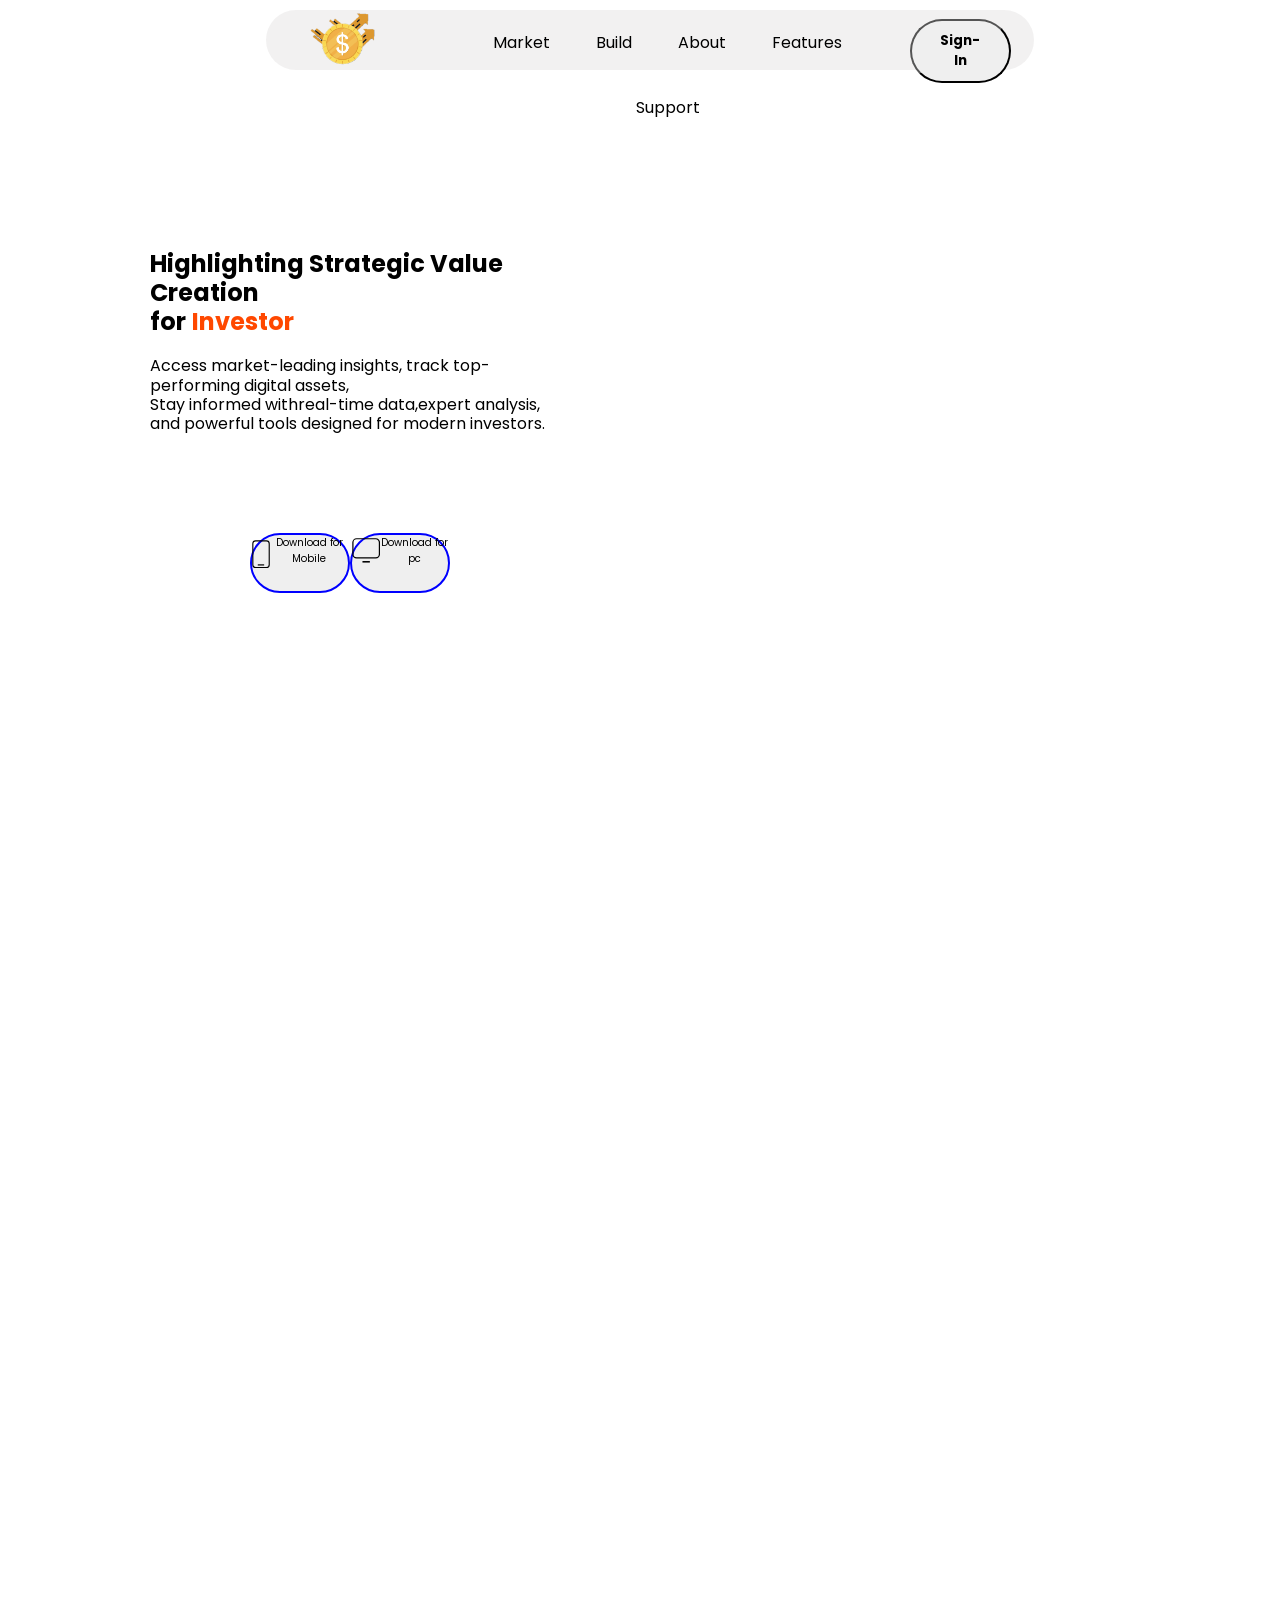
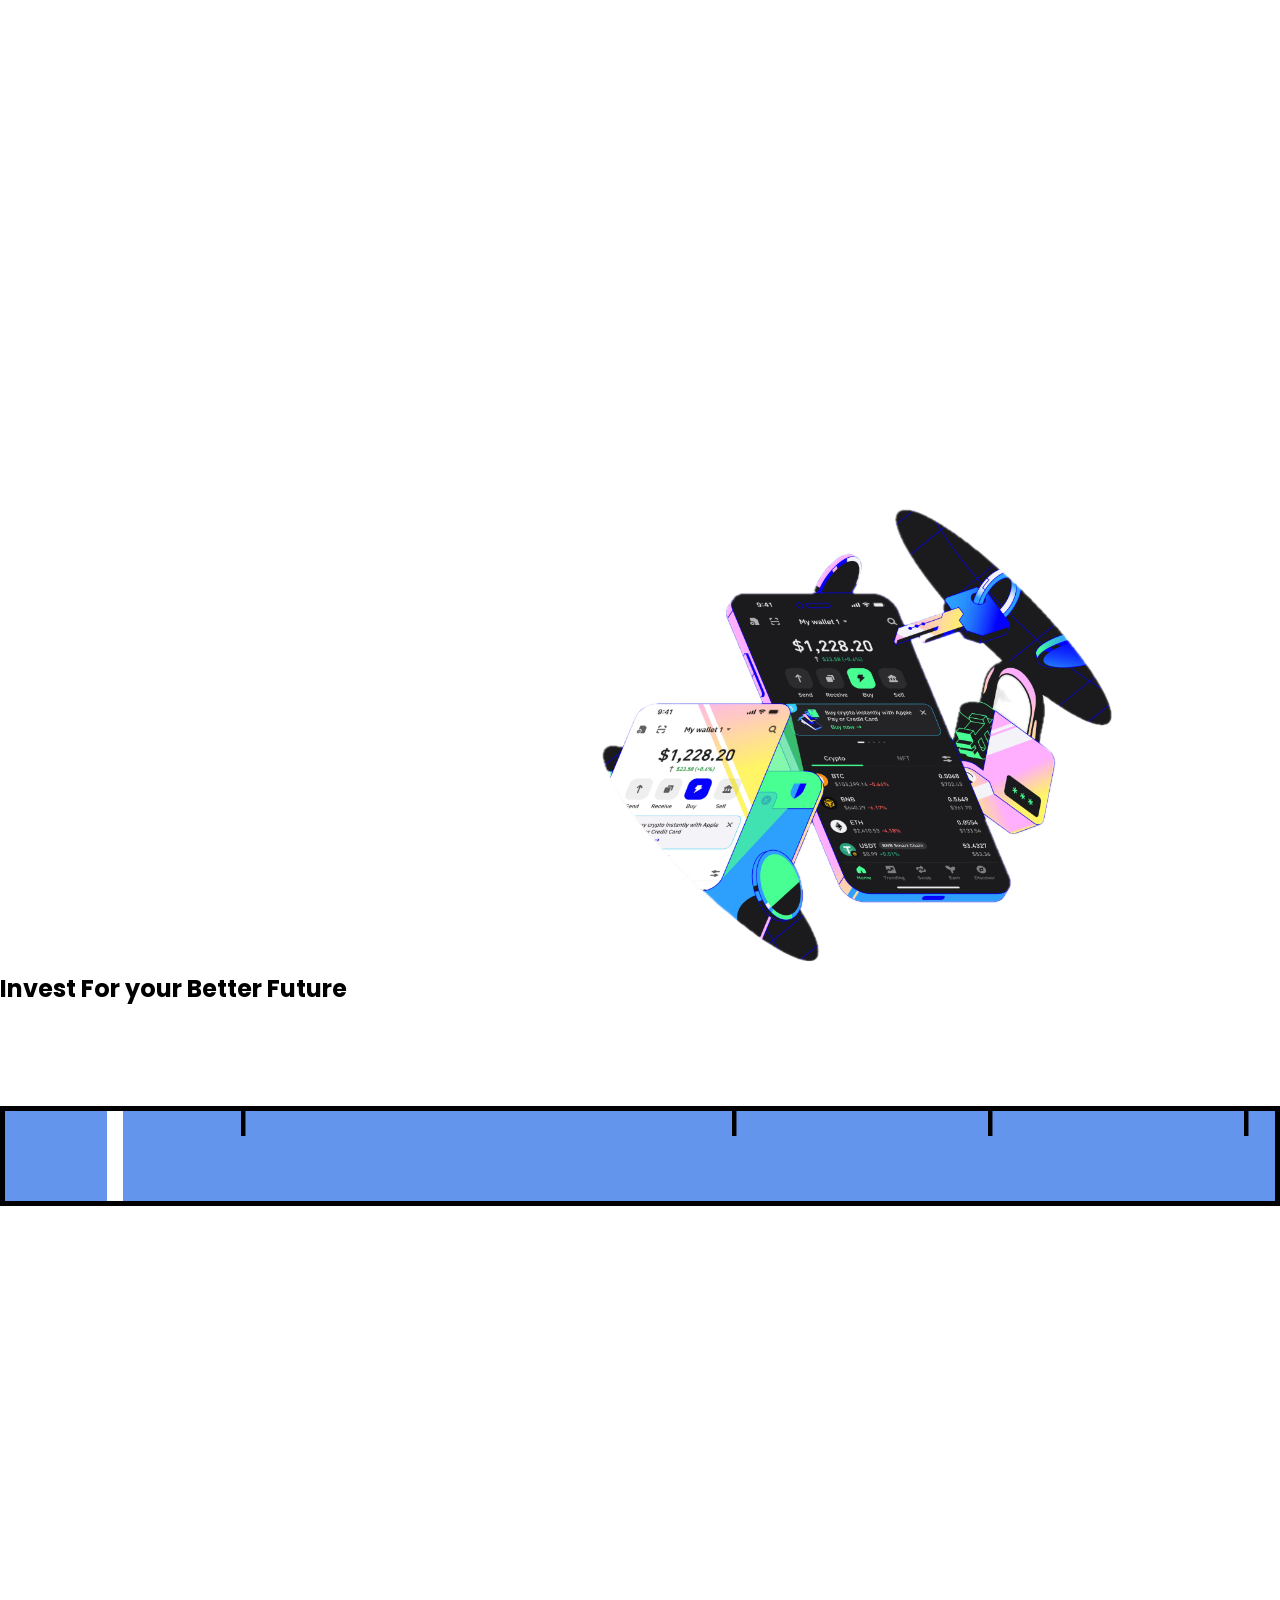
==== index.html @ fa2f27d4 "making content and button" ====
<!DOCTYPE html>
<html lang="en">
<head>
    <meta charset="UTF-8">
    <meta name="viewport" content="width=device-width, initial-scale=1.0">
    <title>CoinGamble</title>
    <link rel="stylesheet" href="style.css">
    <link href="https://unpkg.com/aos@2.3.1/dist/aos.css" rel="stylesheet">

</head>
<body>
    <section class="page 1">
        <nav>
            <img src="img.png" alt="image" class="logo">
            <div class="about">
                <a href="">Market</a>   
                <a href="">Build</a>  
                <a href="">About</a>   
                <a href="">Features</a>   
                <a href="">Support</a>  
            </div>
            <a href ="" class="btn"><button>Sign-In</button></a>
            
        </nav>
        <main>
            <div class="content">
                <h1>Highlighting Strategic Value Creation <br>for <span class="inves"> Investor</span></h1>
                <p>Access market-leading insights, track top-performing digital assets, 
                   <br> Stay informed with<span class="under">real-time data</span>,expert analysis, and powerful tools designed for modern investors.</p>
                   
                    <div class="downloads">
                        <button><svg width="24" height="38" viewBox="0 0 24 38" fill="none"><rect x="1.11502" y="1.42361" width="21.855" height="35.5365" rx="3.76845" style="stroke:currentcolor" stroke-width="1.50738"></rect><rect x="7.69141" y="32.7539" width="8.49887" height="1.59374" style="fill:currentcolor"></rect></svg>Download for Mobile</button>
                        <button><svg width="35" height="31" viewBox="0 0 35 31" fill="none"><rect x="33.717" y="1.06033" width="23.4917" height="32.603" rx="4.52214" transform="rotate(90 33.717 1.06033)" style="stroke:currentcolor" stroke-width="1.50738"></rect><rect x="12.8652" y="28.4316" width="9.0943" height="1.91538" style="fill:currentcolor"></rect></svg>Download for pc</button>
                    </div>
                    
                </div>   
                <img src="img2.png" class="jj">
                
        </main>
    </section>

    
    <section class="page2">
        <h2>Invest For your Better Future</h2>
        <div class="carousel">
            <div class="group">
                <div class="card"><a href="logo1.png"></a></div>
                <div class="card">1</div>
                <div class="card">1</div>
                <div class="card">1</div>
                <div class="card">1</div>
                <div class="card">1</div>
                
            </div>
            <div aria-hidden class="group">
                <div class="card"><a href="logo1.png"></a></div>
                <div class="card">1</div>
                <div class="card">1</div>
                <div class="card">1</div>
                <div class="card">1</div>
                <div class="card">1</div>
                
            </div>
        </div>
    </section>
    
    <!-- <div class="cookie">
        <h3>This website uses cookies</h3>
        <p>We use cookies to enhance your experience, ensure service functionality, and improve its quality. Some cookies are necessary for using and improving our services.<a href="">Learn more.</a></p>
        <button class="accept">Accept</button>
        <button class="reject">Reject</button>
    </div> -->
        
        
        

</body>
</html>
---- style.css ----
@import url('https://fonts.googleapis.com/css2?family=Poppins:ital,wght@0,100;0,200;0,300;0,400;0,500;0,600;0,700;0,800;0,900;1,100;1,200;1,300;1,400;1,500;1,600;1,700;1,800;1,900&display=swap');
*{
    margin:0;
    padding:0;
    box-sizing:border-box;
    font-family:'poppins',sans-serif;
}
html{
    scroll-behavior: smooth;
}
section{
    min-height: 100vh;
    flex-direction: column;
    display: flex;

}
nav{
    position:fixed;
    width:60%;
    left:20%;
    height:60px;
    text-align: center;
    display:flex;
    justify-content: center;
    backdrop-filter: blur(3px) ;/*scroll krte waqt translutent feel hoga*/
    background:rgba(131, 119, 119, 0.1);
    margin: 10px;
    border-radius: 30px;
    
    
}

.about a{
    margin:10px 20px;
    justify-content: center;
    padding:10px 1px;
    align-items: center;

   
    
}


nav a{
    display: flex;
    color:black;
    
    margin:3%;
    display: inline-block;
    
    text-decoration: none;
  

}

 .btn button {
    display: flex;
    border-radius:50px;
    padding:10px 24px;
    font-weight:bold;
    cursor:pointer;

}
.btn{
    margin-left:auto;
    margin-top: 9px;
}
 .logo{
    margin-right:auto;
    margin-top:-16px;

    display: flex;
    width:160px;
    height:120px;
    cursor:pointer;
    float:left;/*not working*/
     

}
.jj{
    display:flex;
    width:550px;
    height:auto;
    float:right;
    margin-right:150px;
    margin-top: 250px;

}
.content{
    display: flex;
    flex-direction: column;
    height:600px;
    width: 400px;
    margin:250px 100px 990px 150px;
    gap:20px;
    line-height:1.2;
    float:left;

}
span.inves{
    color: rgb(255, 72, 0);
    background-colhor: pink;
    border:1px solid transparent;
    border-radius: 10px;
}

.downloads{
    display: flex;
    margin:100px;
    height:20px;
    align-items: center;
    widtjh:10px;
    justify-content: center;
    
}
.downloads button{
    cursor:pointer;
    display: flex;
    margin-lefit:20px;
    height:60px;
    border:2px solid blue;
    font-size:10px;
    width:600px;

    border-radius:50px;

}
.downloads button input{
    margin:10px;
    font-size: smaller;
}

.carousel{
    margin:100px auto;
    width:100%;
    height:100px;
    border:5px solid black;
    display: flex;
    overflow-x: auto;
}
.carousel::-webkit-scrollbar{
    display:none;

}
.card{
    flex:0 0 5em;/*not shrink after this*/
    height: 5em;
    padding:1em;
    background-color: cornflowerblue;
    font-size:3rem;
    border-radius: .2em;
    align-items: center;
    text-align: center;

}
.group{
    display:flex;
    align-items: center;
    justify-content: center;
    gap:1em;
    animation:spin 5s infinite linear;
    padding-right: 1em;
}
 @keyframes spin{
    from{tanslate:0%;}
    to{translate:-100%;}
 }
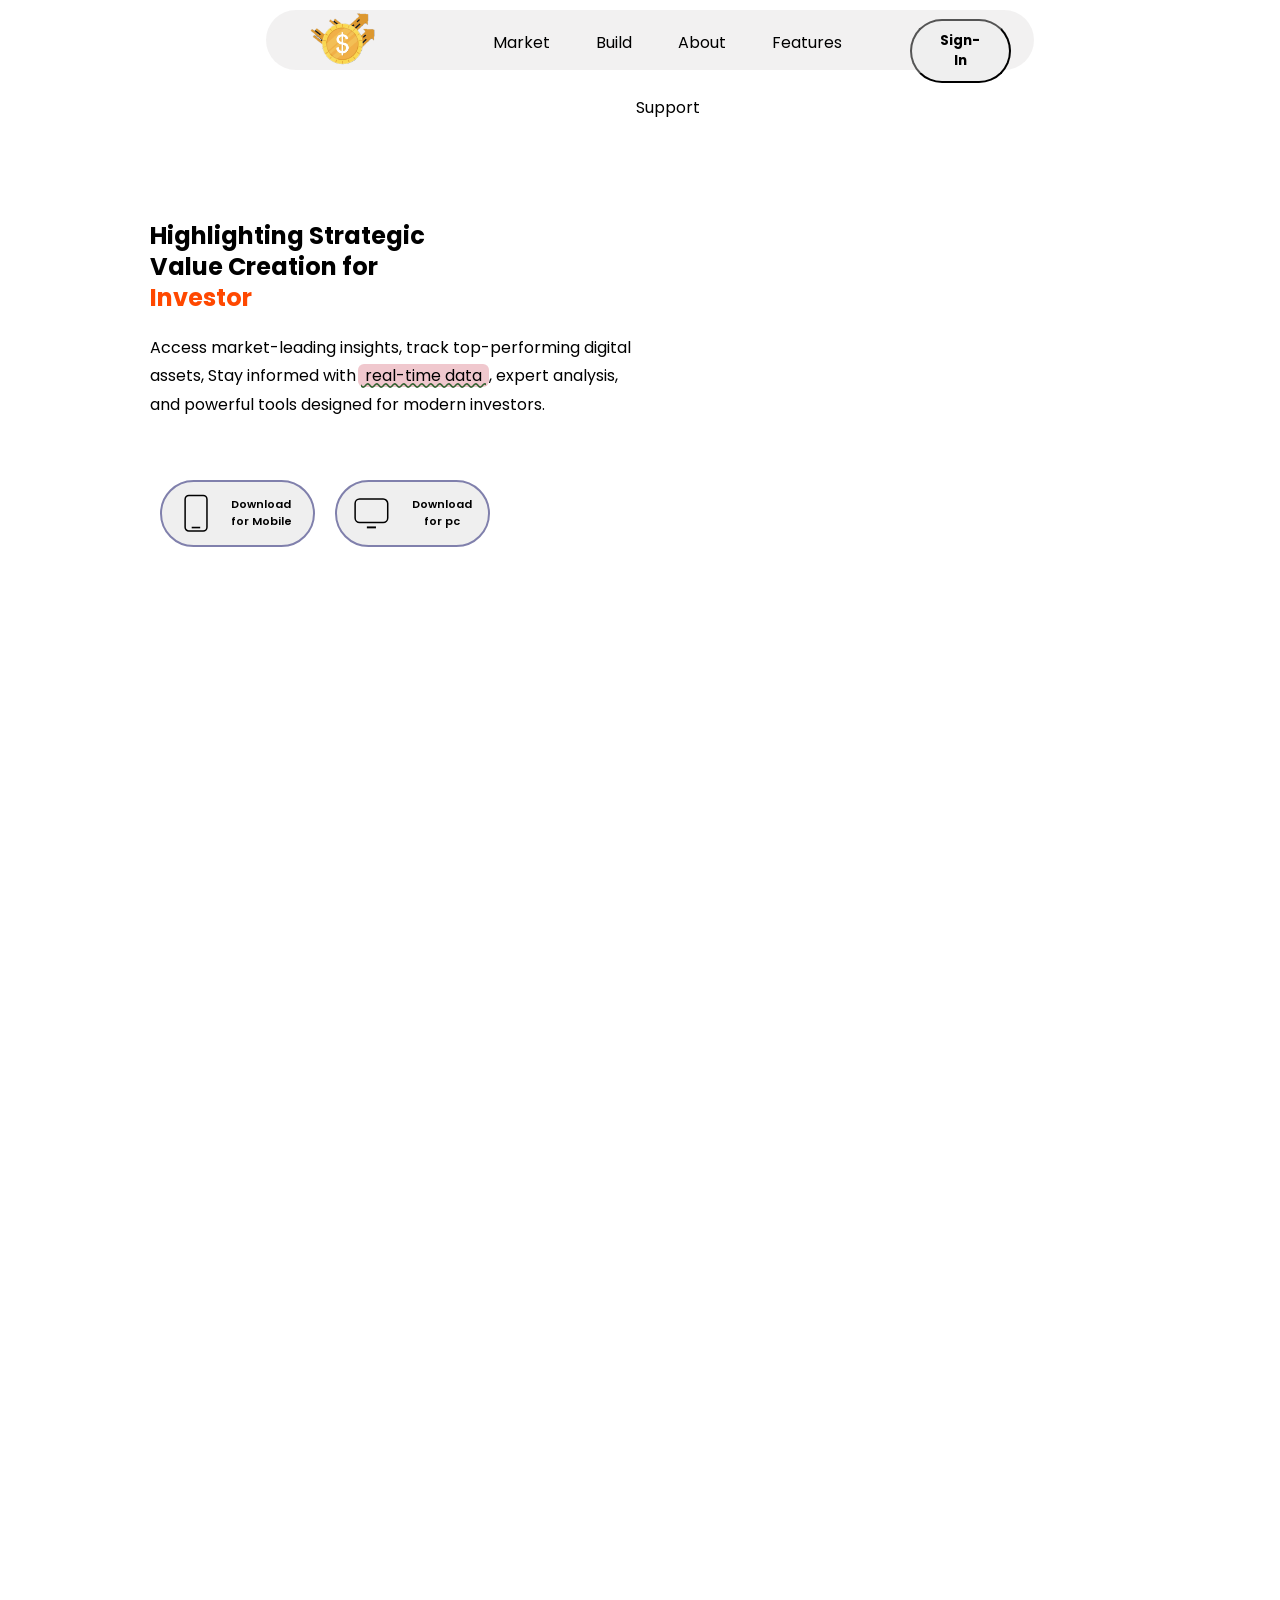
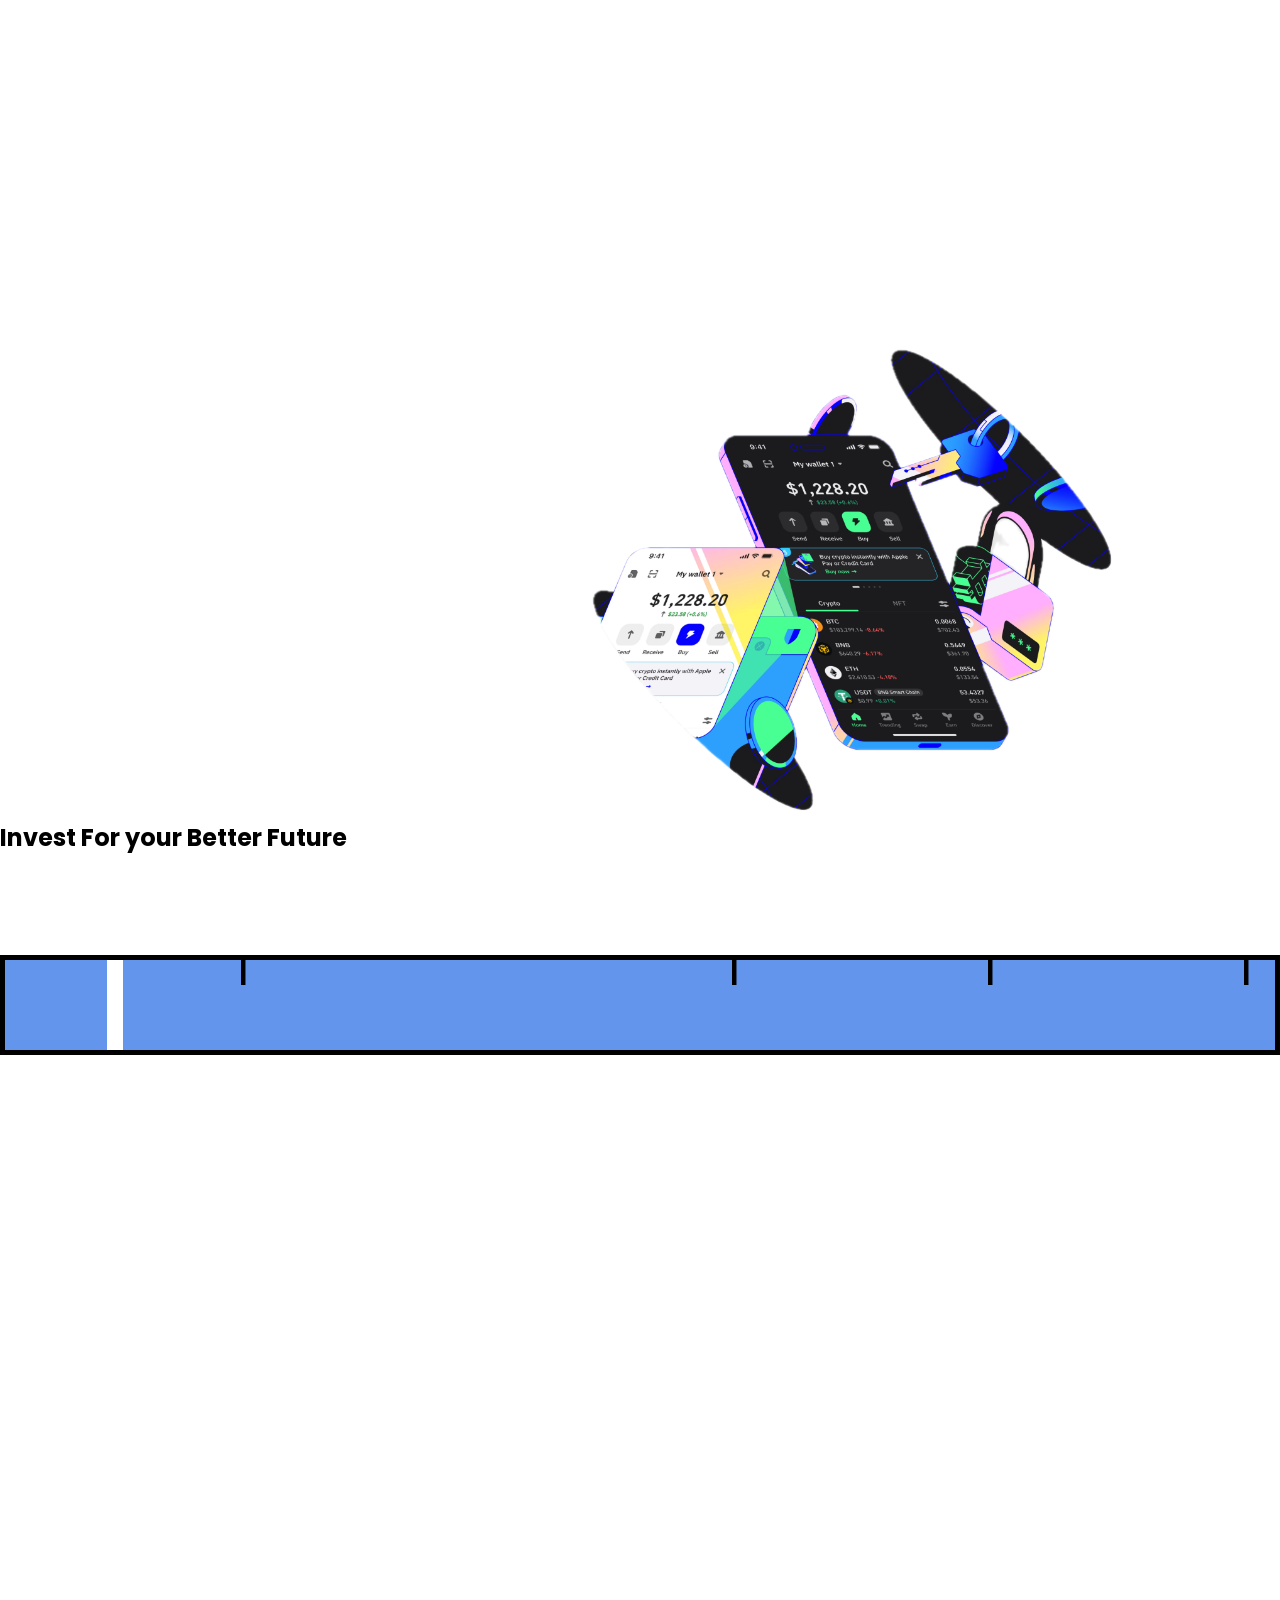
==== commit 74af7c6d: "changes in html" ====
--- a/index.html
+++ b/index.html
@@ -24,13 +24,13 @@
         </nav>
         <main>
             <div class="content">
-                <h1>Highlighting Strategic Value Creation <br>for <span class="inves"> Investor</span></h1>
-                <p>Access market-leading insights, track top-performing digital assets, 
-                   <br> Stay informed with<span class="under">real-time data</span>,expert analysis, and powerful tools designed for modern investors.</p>
+                <h1>Highlighting Strategic <br> Value Creation for<br> <span class="inves"> Investor</span></h1>
+                <p class="para">Access market-leading insights, track top-performing digital assets, 
+                    Stay informed with<span class="under"> real-time data </span>, expert analysis, and powerful tools designed for modern investors.</p>
                    
                     <div class="downloads">
-                        <button><svg width="24" height="38" viewBox="0 0 24 38" fill="none"><rect x="1.11502" y="1.42361" width="21.855" height="35.5365" rx="3.76845" style="stroke:currentcolor" stroke-width="1.50738"></rect><rect x="7.69141" y="32.7539" width="8.49887" height="1.59374" style="fill:currentcolor"></rect></svg>Download for Mobile</button>
-                        <button><svg width="35" height="31" viewBox="0 0 35 31" fill="none"><rect x="33.717" y="1.06033" width="23.4917" height="32.603" rx="4.52214" transform="rotate(90 33.717 1.06033)" style="stroke:currentcolor" stroke-width="1.50738"></rect><rect x="12.8652" y="28.4316" width="9.0943" height="1.91538" style="fill:currentcolor"></rect></svg>Download for pc</button>
+                        <button><svg width="24" height="38" viewBox="0 0 24 38" fill="none"><rect x="1.11502" y="1.42361" width="21.855" height="35.5365" rx="3.76845" style="stroke:currentcolor" stroke-width="1.50738"></rect><rect x="7.69141" y="32.7539" width="8.49887" height="1.59374" style="fill:currentcolor"></rect></svg>Download<br> for Mobile</button>
+                        <button><svg width="35" height="31" viewBox="0 0 35 31" fill="none"><rect x="33.717" y="1.06033" width="23.4917" height="32.603" rx="4.52214" transform="rotate(90 33.717 1.06033)" style="stroke:currentcolor" stroke-width="1.50738"></rect><rect x="12.8652" y="28.4316" width="9.0943" height="1.91538" style="fill:currentcolor"></rect></svg>Download <br>for pc</button>
                     </div>
                     
                 </div>   
--- a/style.css
+++ b/style.css
@@ -26,7 +26,6 @@
     background:rgba(131, 119, 119, 0.1);
     margin: 10px;
     border-radius: 30px;
-    
     
 }
 
@@ -61,10 +60,14 @@
     cursor:pointer;
 
 }
+.btn button:hover{
+    background-color: linear-gradient(120deg , red ,blue);
+}
 .btn{
     margin-left:auto;
     margin-top: 9px;
 }
+
  .logo{
     margin-right:auto;
     margin-top:-16px;
@@ -78,58 +81,75 @@
 
 }
 .jj{
-    display:flex;
-    width:550px;
-    height:auto;
+    
+    width:560px;
     float:right;
     margin-right:150px;
-    margin-top: 250px;
+    margin-top: 120px;
 
 }
 .content{
     display: flex;
     flex-direction: column;
     height:600px;
-    width: 400px;
-    margin:250px 100px 990px 150px;
+    width: 500px;
+    margin:220px 100px 990px 150px;
     gap:20px;
-    line-height:1.2;
+    line-height:1.3;
     float:left;
+    
+
+}
+.para{
+
+    line-height: 1.8;
 
 }
 span.inves{
     color: rgb(255, 72, 0);
-    background-colhor: pink;
-    border:1px solid transparent;
-    border-radius: 10px;
+
 }
+.under{
+    background-color:rgb(240, 200, 206);
+    border-radius:6px;
+    margin-left: 2px;
+    padding:0 3px;
+    text-decoration-line: underline;
+  text-decoration-style: wavy;
+  text-decoration-color: rgb(52, 98, 49);
+}
+.downloads{
 
-.downloads{
     display: flex;
-    margin:100px;
-    height:20px;
+    margin:40px;
+    
     align-items: center;
-    widtjh:10px;
-    justify-content: center;
+    width: 100%;
+    margin-left: -10px;
     
 }
 .downloads button{
     cursor:pointer;
     display: flex;
-    margin-lefit:20px;
-    height:60px;
-    border:2px solid blue;
-    font-size:10px;
-    width:600px;
-
+    margin-left:20px;
+    
+    height:67px;
+    border:2px solid rgb(128, 128, 172);
+    font-size:11px;
+    width:155px;
+    text-align: center;
+    align-items: center;
+    justify-content: center;
+    gap:23px;
+    font-weight:600;
     border-radius:50px;
 
+    
 }
-.downloads button input{
-    margin:10px;
-    font-size: smaller;
+button:hover{
+    color:white;
+    background:rgb(92, 92, 201);
 }
-
 .carousel{
     margin:100px auto;
     width:100%;
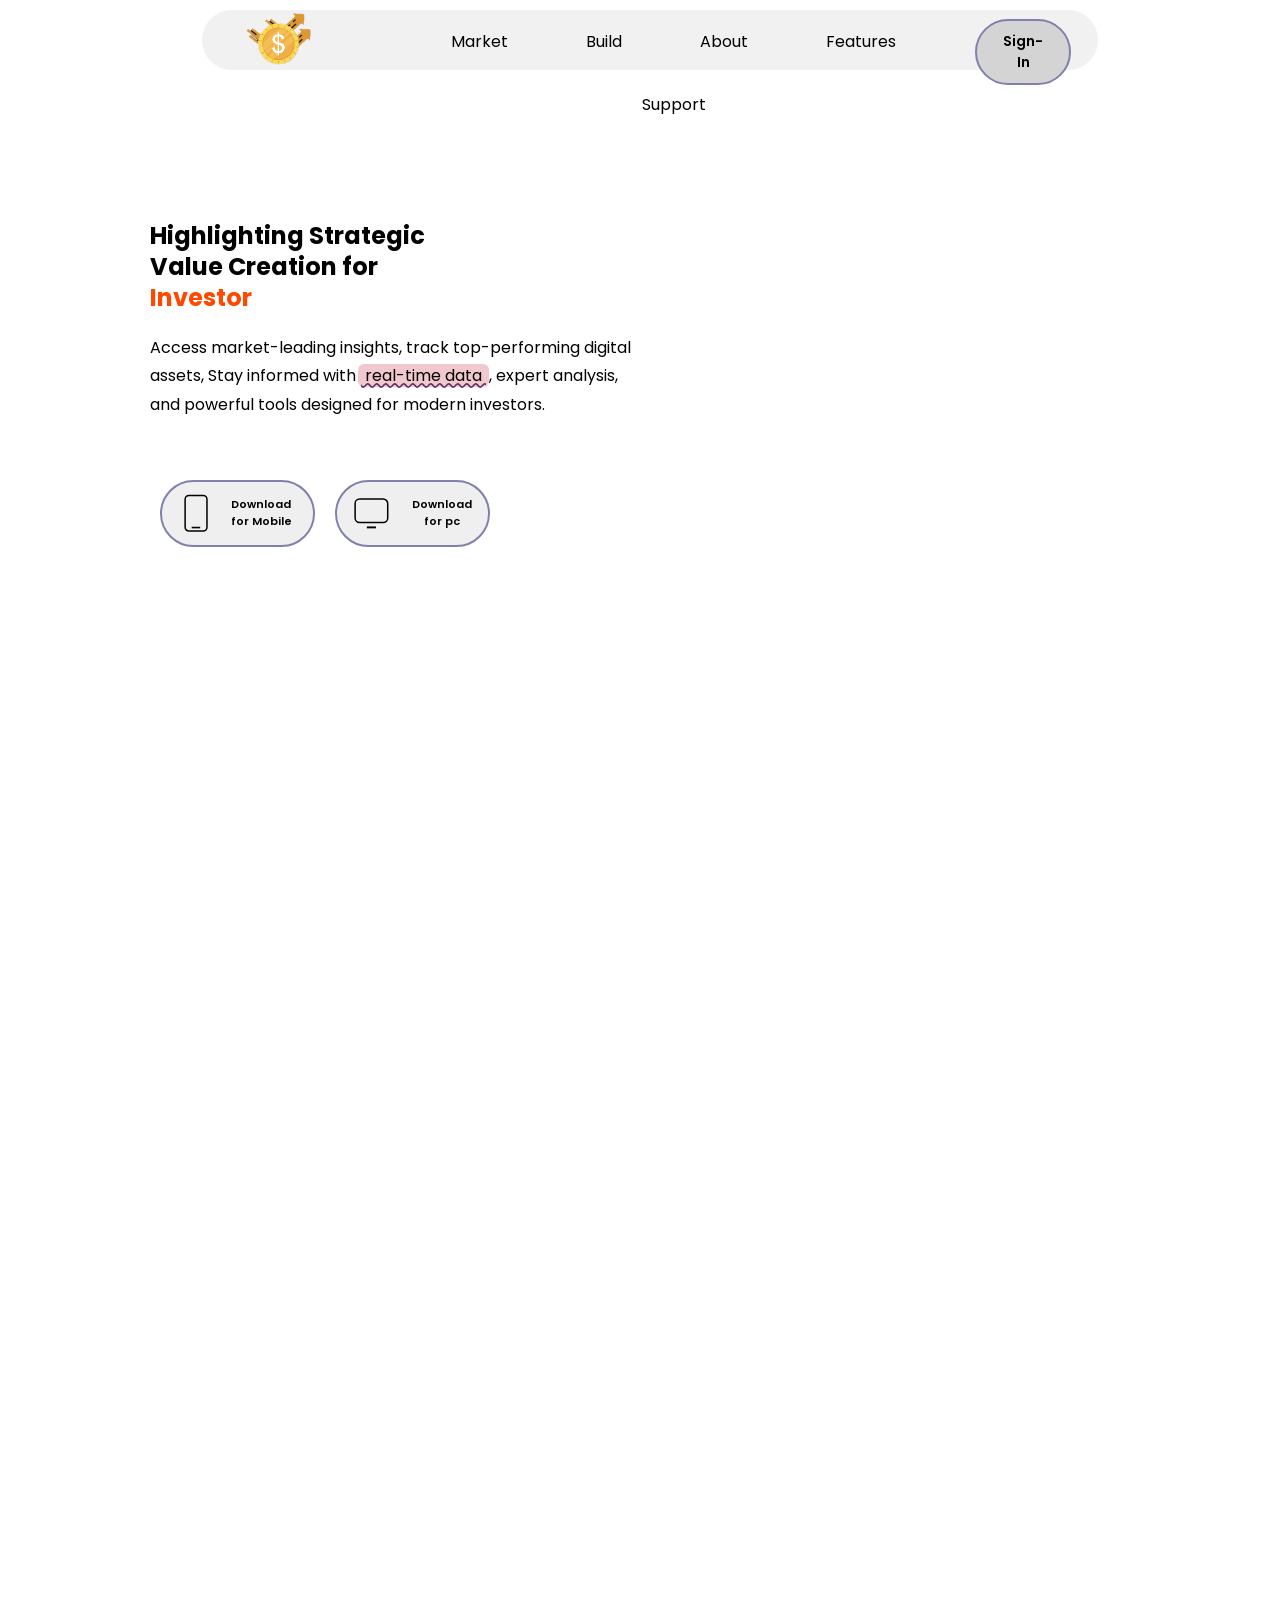
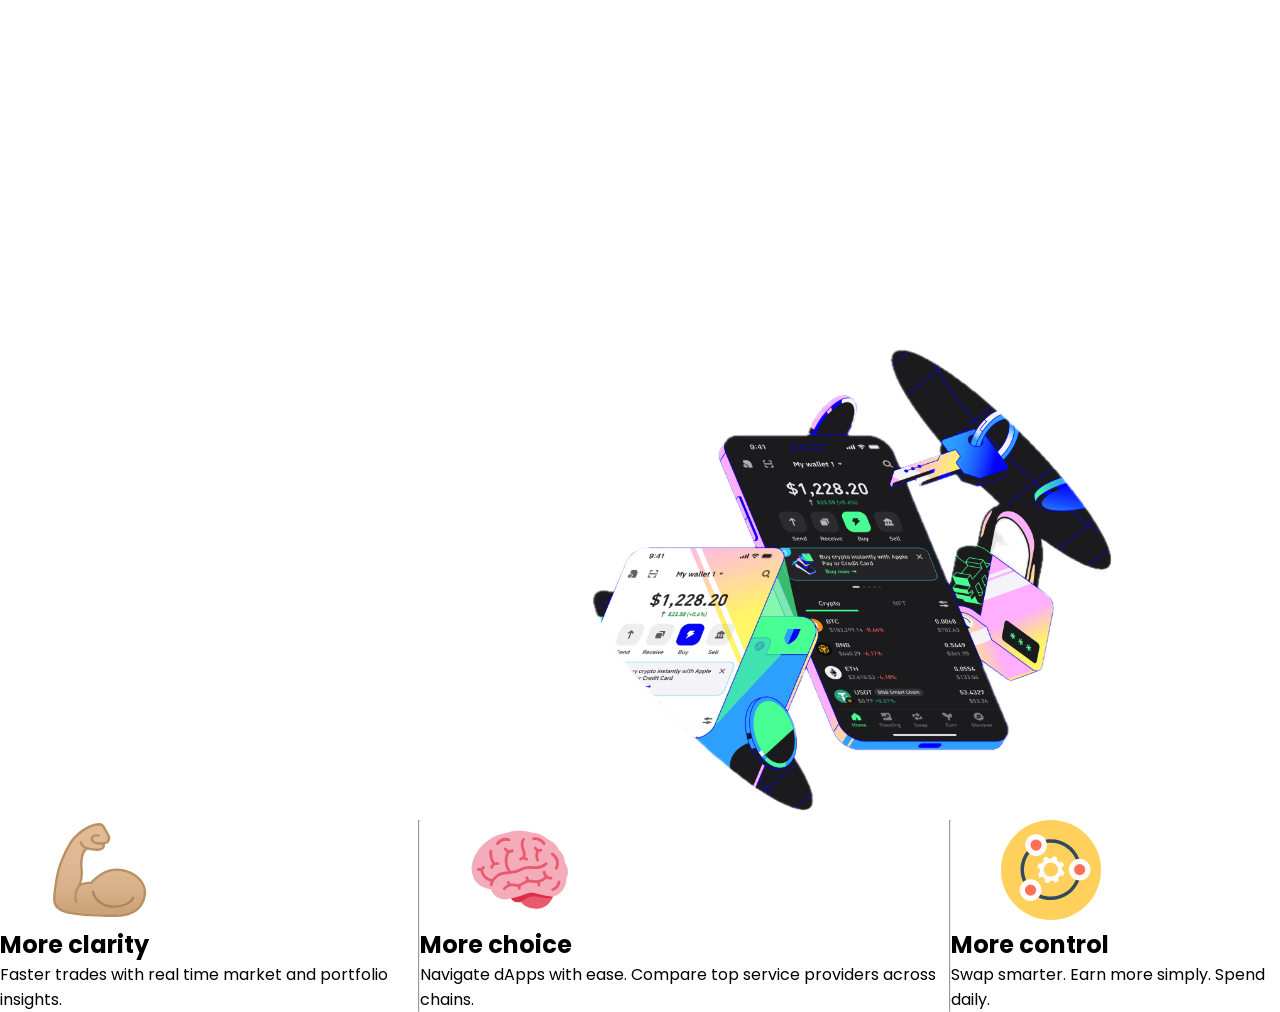
==== commit 4a533d56: "add styles to button.." ====
--- a/index.html
+++ b/index.html
@@ -11,7 +11,7 @@
 <body>
     <section class="page 1">
         <nav>
-            <img src="img.png" alt="image" class="logo">
+            <img src="img.png" href="" alt="image" class="logo">
             <div class="about">
                 <a href="">Market</a>   
                 <a href="">Build</a>  
@@ -33,27 +33,49 @@
                         <button><svg width="35" height="31" viewBox="0 0 35 31" fill="none"><rect x="33.717" y="1.06033" width="23.4917" height="32.603" rx="4.52214" transform="rotate(90 33.717 1.06033)" style="stroke:currentcolor" stroke-width="1.50738"></rect><rect x="12.8652" y="28.4316" width="9.0943" height="1.91538" style="fill:currentcolor"></rect></svg>Download <br>for pc</button>
                     </div>
                     
-                </div>   
-                <img src="img2.png" class="jj">
-                
+            </div>   
+                <img src="img2.png" alt="wait image is uploading" class="jj">
+              
         </main>
+        <div class="container">
+            <div class="motive">
+                <div class="01">
+                    <img src="power.svg" class="pic" id="first">
+                    <h2>More clarity</h2>
+                    <p>Faster trades with real time market and portfolio insights.</p>
+                </div>
+                <hr>
+                <div class="02">
+                    <img src="clarity.svg" class="pic" id="sec">
+                <h1> More choice</h1>
+                <p>Navigate dApps with ease. Compare top service providers across chains.</p>
+
+                </div>
+                <hr>
+                <div class="03">
+                    <img src="options.svg" class="pic" id="third">
+                    <h1>More control</h1>
+                    <p>Swap smarter. Earn more simply. Spend daily.</p>
+                </div>
+            </div>
+        </div>
     </section>
-
     
-    <section class="page2">
+    
+        <!-- <section class="page2">
         <h2>Invest For your Better Future</h2>
         <div class="carousel">
             <div class="group">
-                <div class="card"><a href="logo1.png"></a></div>
+                <div class="card"><img src=""alt=""> </div>
                 <div class="card">1</div>
                 <div class="card">1</div>
                 <div class="card">1</div>
                 <div class="card">1</div>
                 <div class="card">1</div>
                 
-            </div>
+            </div> 
             <div aria-hidden class="group">
-                <div class="card"><a href="logo1.png"></a></div>
+                <div class="card"><a href=""></a></div>
                 <div class="card">1</div>
                 <div class="card">1</div>
                 <div class="card">1</div>
@@ -62,7 +84,7 @@
                 
             </div>
         </div>
-    </section>
+        </section> -->
     
     <!-- <div class="cookie">
         <h3>This website uses cookies</h3>
--- a/style.css
+++ b/style.css
@@ -16,8 +16,8 @@
 }
 nav{
     position:fixed;
-    width:60%;
-    left:20%;
+    width:70%;
+    left:15%;
     height:60px;
     text-align: center;
     display:flex;
@@ -30,15 +30,22 @@
 }
 
 .about a{
-    margin:10px 20px;
-    justify-content: center;
-    padding:10px 1px;
+    margin:13px 20px;
+    
+    padding:6px 17px;
     align-items: center;
-
-   
-    
-}
-
+    transition: 0.7s;
+
+}
+
+.about a:hover{
+    border-bottom:2px solid black;
+    transform: scale(1.1);
+    background-color: rgb(202, 236, 208);
+    border-radius:50px;
+    
+    
+}
 
 nav a{
     display: flex;
@@ -56,12 +63,37 @@
     display: flex;
     border-radius:50px;
     padding:10px 24px;
-    font-weight:bold;
+    font-weight:600;
     cursor:pointer;
-
+    background-color: transparent;
+    font-size: 14px;
+    transition:0.5s;
+    overflow: hidden;
+    z-index: 1;
+    position: relative;
+    background-color: rgb(212, 212, 212);
+    border:2px solid rgb(128, 128, 172);
+
+}
+ .btn button::before{
+    content: '';
+    position: absolute;
+    background-color: rgb(152, 113, 223);
+    z-index:-1;
+    height: 100%;
+    width: 0;
+    top:0;
+    left:0; 
+    transition: 0.5s ;
+
+
+}
+.btn button:hover::before{
+    width: 100%;
+    
 }
 .btn button:hover{
-    background-color: linear-gradient(120deg , red ,blue);
+    color:rgb(247, 229, 229);
 }
 .btn{
     margin-left:auto;
@@ -69,7 +101,7 @@
 }
 
  .logo{
-    margin-right:auto;
+    margin-right:10px;
     margin-top:-16px;
 
     display: flex;
@@ -107,6 +139,13 @@
 }
 span.inves{
     color: rgb(255, 72, 0);
+    transition: 0.5s;
+
+}
+span.inves:hover{
+    text-decoration-style:wavy;
+    text-decoration-line: underline;
+      text-decoration-color: rgb(157, 175, 135);
 
 }
 .under{
@@ -116,7 +155,14 @@
     padding:0 3px;
     text-decoration-line: underline;
   text-decoration-style: wavy;
-  text-decoration-color: rgb(52, 98, 49);
+  text-decoration-color: rgb(88, 49, 98);
+  transition: 0.5s;
+}
+.under:hover{
+    background-color: rgba(154, 101, 163, 0.824);
+    color:rgb(248, 221, 221);
+    text-decoration-style:wavy;
+  text-decoration-color: rgb(24, 4, 23);
 }
 .downloads{
 
@@ -146,42 +192,61 @@
 
     
 }
-button:hover{
+.downloads button:hover{
     color:white;
     background:rgb(92, 92, 201);
 }
-.carousel{
-    margin:100px auto;
-    width:100%;
-    height:100px;
-    border:5px solid black;
-    display: flex;
-    overflow-x: auto;
-}
-.carousel::-webkit-scrollbar{
-    display:none;
-
-}
-.card{
-    flex:0 0 5em;/*not shrink after this*/
-    height: 5em;
-    padding:1em;
-    background-color: cornflowerblue;
-    font-size:3rem;
-    border-radius: .2em;
-    align-items: center;
-    text-align: center;
-
-}
-.group{
-    display:flex;
-    align-items: center;
-    justify-content: center;
-    gap:1em;
-    animation:spin 5s infinite linear;
-    padding-right: 1em;
-}
- @keyframes spin{
-    from{tanslate:0%;}
-    to{translate:-100%;}
- }+
+.motive{
+    display: flex;
+    
+}
+.pic{
+    height: 100px;
+    width: 200px;
+}
+
+/*.carousel{
+/*    margin:100px auto;
+/*    width:100%;
+/*    height:100px;
+/*    border:2px solid black;
+/*    display: flex;
+/*    overflow-x: auto;
+/*}
+/*.carousel::-webkit-scrollbar{
+/*    display:none;
+/*
+/*}
+/*.card{
+/*    flex:0 0 5em;/*not shrink after this*/
+/*    height: auto;
+/*    padding:1em;
+/*    background-color: cornflowerblue;
+/*    font-size:3rem;
+/*    border-radius: .2em;
+/*    align-items: center;
+/*    text-align: center;
+/*    
+/*}
+/*.group{
+/*    display:flex;
+/*    align-items: center;
+/*    justify-content: center;
+/*    gap:1em;
+/*    animation:spin 5s infinite linear;
+/*    padding-right: 1em;
+/*
+/*}
+/*
+/*@keyframes spin{
+/*    from{tanslate:0%;}
+/*    to{translate:-100%;}
+/*}
+/*
+/* .card img{
+/*    width:100%;
+/*    height:100%;
+/*    object-fit:contain;
+/*}
+/*
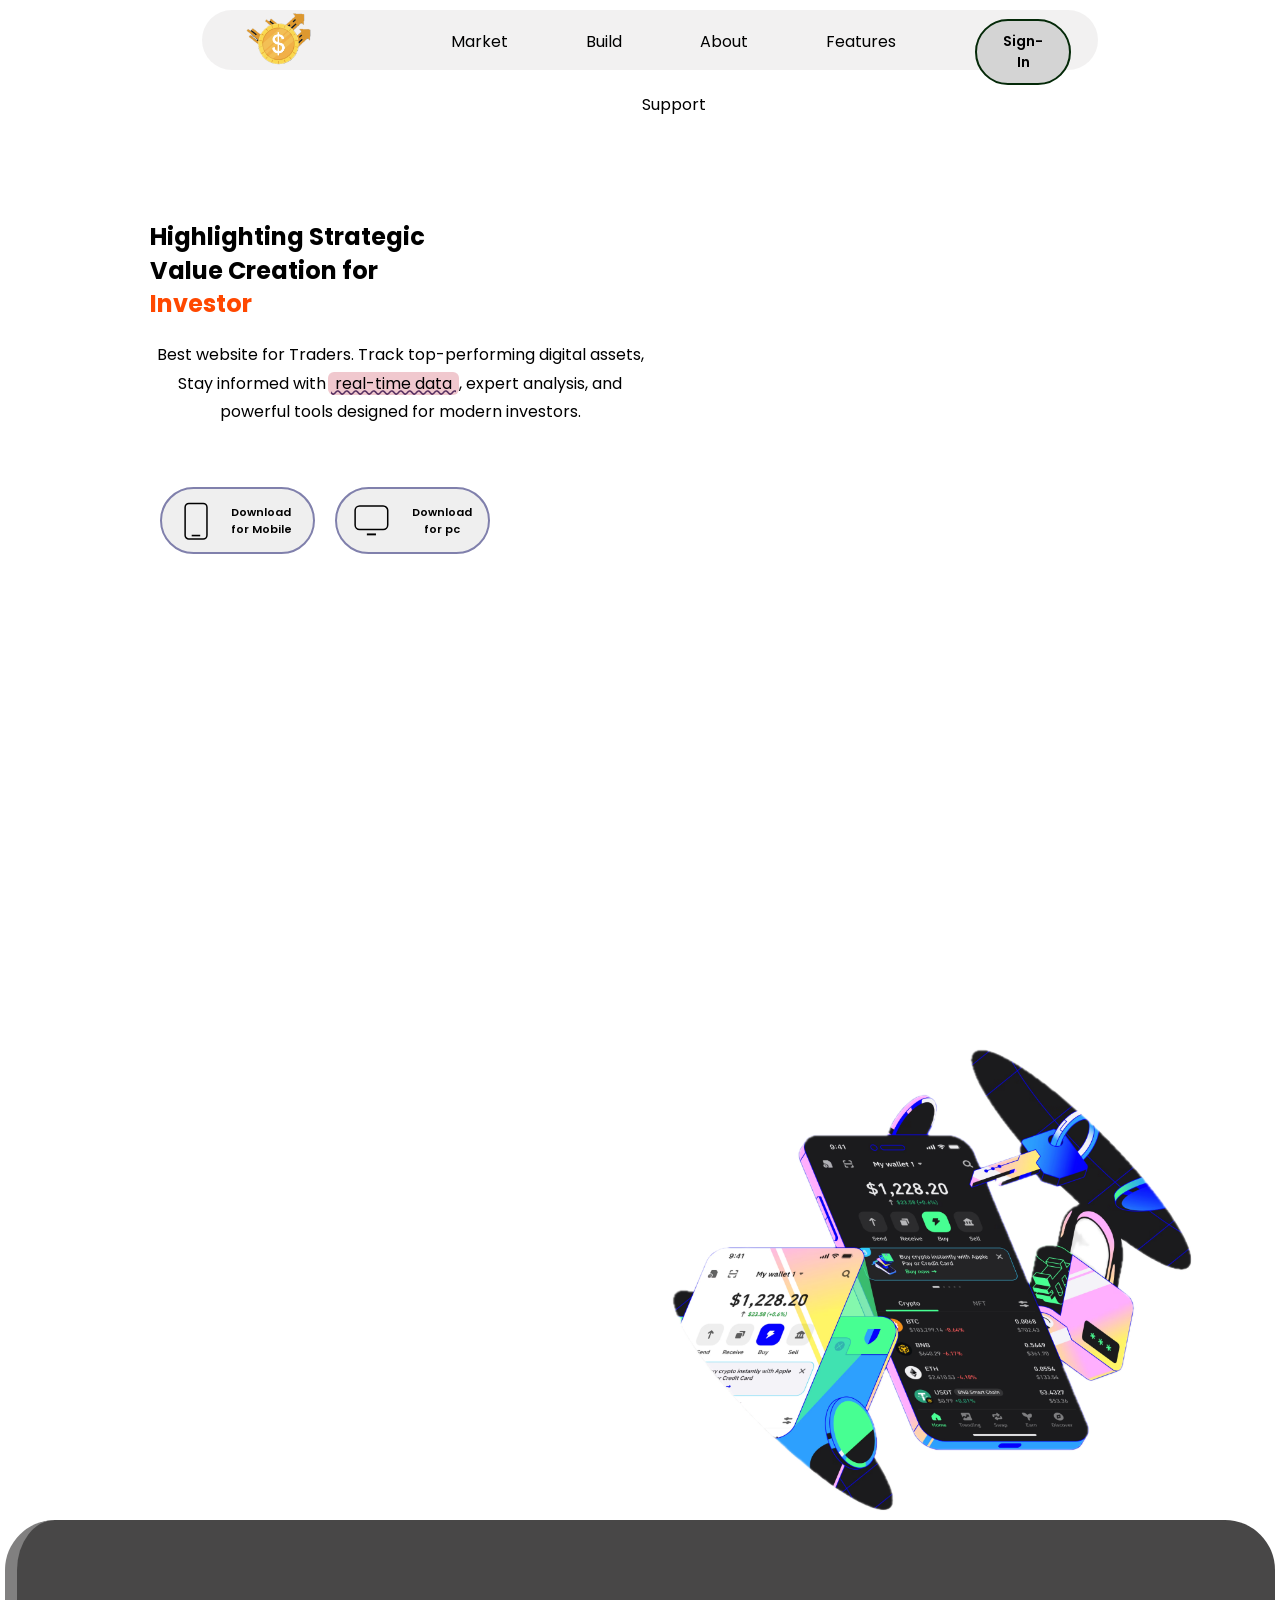
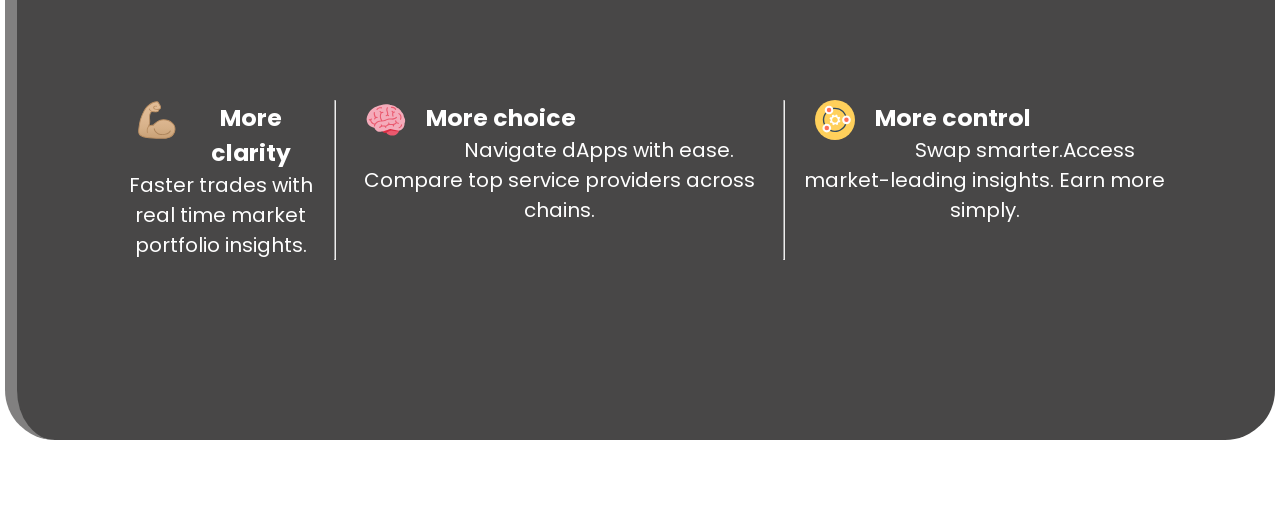
==== commit 99a5599b: "adding things" ====
--- a/index.html
+++ b/index.html
@@ -10,6 +10,7 @@
 </head>
 <body>
     <section class="page 1">
+     
         <nav>
             <img src="img.png" href="" alt="image" class="logo">
             <div class="about">
@@ -25,7 +26,7 @@
         <main>
             <div class="content">
                 <h1>Highlighting Strategic <br> Value Creation for<br> <span class="inves"> Investor</span></h1>
-                <p class="para">Access market-leading insights, track top-performing digital assets, 
+                <p class="para">Best website for Traders. Track top-performing digital assets, 
                     Stay informed with<span class="under"> real-time data </span>, expert analysis, and powerful tools designed for modern investors.</p>
                    
                     <div class="downloads">
@@ -33,32 +34,34 @@
                         <button><svg width="35" height="31" viewBox="0 0 35 31" fill="none"><rect x="33.717" y="1.06033" width="23.4917" height="32.603" rx="4.52214" transform="rotate(90 33.717 1.06033)" style="stroke:currentcolor" stroke-width="1.50738"></rect><rect x="12.8652" y="28.4316" width="9.0943" height="1.91538" style="fill:currentcolor"></rect></svg>Download <br>for pc</button>
                     </div>
                     
-            </div>   
+                </div>   
                 <img src="img2.png" alt="wait image is uploading" class="jj">
               
         </main>
-        <div class="container">
+        
             <div class="motive">
-                <div class="01">
-                    <img src="power.svg" class="pic" id="first">
-                    <h2>More clarity</h2>
-                    <p>Faster trades with real time market and portfolio insights.</p>
+                <div class="01" >
+                    <div class="head">
+                        <img src="power.svg" class="pic" id="first">
+                        <h3>More clarity</h3>
+                    </div>
+                    <p>Faster trades with real time market <br> portfolio insights.</p>
                 </div>
                 <hr>
                 <div class="02">
                     <img src="clarity.svg" class="pic" id="sec">
-                <h1> More choice</h1>
+                <h3> More choice</h3>
                 <p>Navigate dApps with ease. Compare top service providers across chains.</p>
 
                 </div>
                 <hr>
                 <div class="03">
                     <img src="options.svg" class="pic" id="third">
-                    <h1>More control</h1>
-                    <p>Swap smarter. Earn more simply. Spend daily.</p>
+                    <h3>More control</h3>
+                    <p>Swap smarter.Access market-leading insights. Earn more simply.</p>
                 </div>
             </div>
-        </div>
+      
     </section>
     
     
--- a/style.css
+++ b/style.css
@@ -9,7 +9,7 @@
     scroll-behavior: smooth;
 }
 section{
-    min-height: 100vh;
+    myin-height: 100vh;
     flex-direction: column;
     display: flex;
 
@@ -34,14 +34,14 @@
     
     padding:6px 17px;
     align-items: center;
-    transition: 0.7s;
+    transition: 0.6s;
 
 }
 
 .about a:hover{
-    border-bottom:2px solid black;
+    border-bottom:3px solid rgb(167, 35, 248);
     transform: scale(1.1);
-    background-color: rgb(202, 236, 208);
+    background-color: rgb(252, 218, 253);
     border-radius:50px;
     
     
@@ -72,7 +72,7 @@
     z-index: 1;
     position: relative;
     background-color: rgb(212, 212, 212);
-    border:2px solid rgb(128, 128, 172);
+    border:2px solid rgb(4, 41, 8);
 
 }
  .btn button::before{
@@ -116,8 +116,7 @@
     
     width:560px;
     float:right;
-    margin-right:150px;
-    margin-top: 120px;
+    margin:120px 70px 0 0;
 
 }
 .content{
@@ -125,9 +124,9 @@
     flex-direction: column;
     height:600px;
     width: 500px;
-    margin:220px 100px 990px 150px;
+    margin:220px 100px 90px 150px;
     gap:20px;
-    line-height:1.3;
+    line-height:1.4;
     float:left;
     
 
@@ -199,13 +198,34 @@
 
 .motive{
     display: flex;
-    
+    borjder:2px solid black;
+    margin:0 5px 80px 5px;
+    background-color: rgb(72, 71, 71);
+    color: white;
+    padding:180px 100px;
+    border-radius: 50px;
+    font-size: 20px;
+    border-bottom:12 px solid rgb(137, 137, 137);
+    border-left:12px solid rgb(129, 128, 128);
+    gap:10px;
+    
+    
+}
+p{
+    justify-content: center;
+    text-align: center;
 }
 .pic{
-    height: 100px;
-    width: 200px;
-}
-
+    display: absolute;
+    height: 40px;
+    width: 80px;
+    float:left;
+    
+}
+.head{
+    text-align: center;
+    margin-right:20px;
+}
 /*.carousel{
 /*    margin:100px auto;
 /*    width:100%;
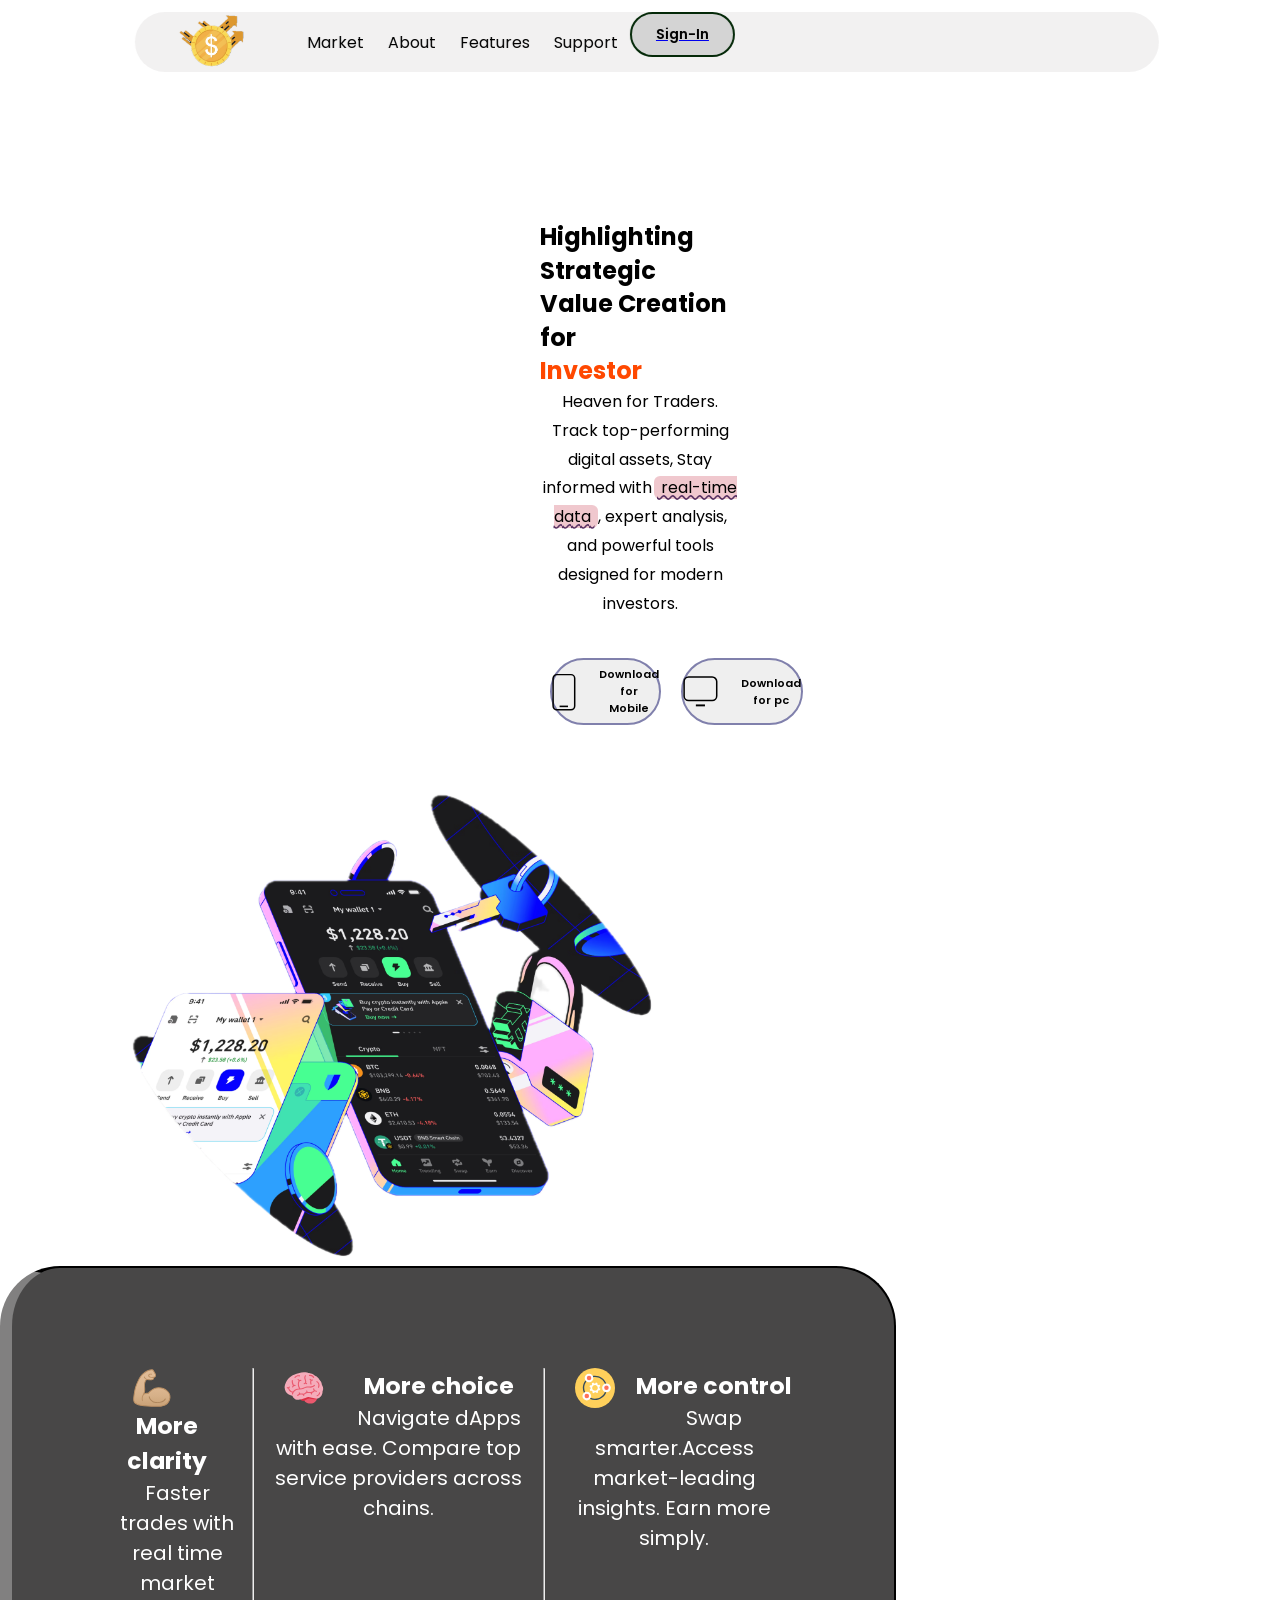
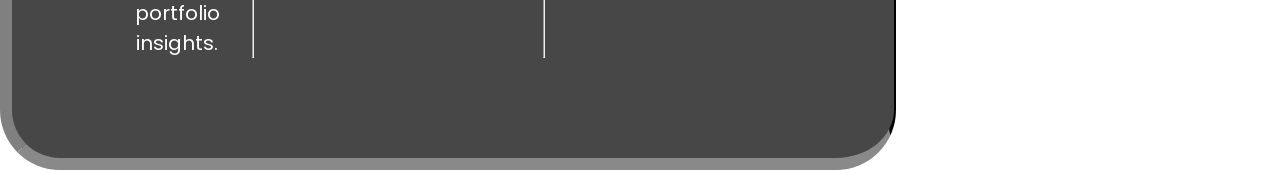
==== commit 0e5432b4: "reposiveness problem...stuck" ====
--- a/index.html
+++ b/index.html
@@ -5,7 +5,9 @@
     <meta name="viewport" content="width=device-width, initial-scale=1.0">
     <title>CoinGamble</title>
     <link rel="stylesheet" href="style.css">
+    <link rel="stylesheet" href="style.css">
     <link href="https://unpkg.com/aos@2.3.1/dist/aos.css" rel="stylesheet">
+    
 
 </head>
 <body>
@@ -15,18 +17,18 @@
             <img src="img.png" href="" alt="image" class="logo">
             <div class="about">
                 <a href="">Market</a>   
-                <a href="">Build</a>  
-                <a href="">About</a>   
+                <!--<a href="">Build</a>  -->
+                <a href="#about">About</a>   
                 <a href="">Features</a>   
                 <a href="">Support</a>  
             </div>
-            <a href ="" class="btn"><button>Sign-In</button></a>
+            <a href ="index2.html" target="_blank" class="btn"><button>Sign-In</button></a>
             
         </nav>
         <main>
             <div class="content">
                 <h1>Highlighting Strategic <br> Value Creation for<br> <span class="inves"> Investor</span></h1>
-                <p class="para">Best website for Traders. Track top-performing digital assets, 
+                <p class="para">Heaven for Traders. Track top-performing digital assets, 
                     Stay informed with<span class="under"> real-time data </span>, expert analysis, and powerful tools designed for modern investors.</p>
                    
                     <div class="downloads">
@@ -34,12 +36,12 @@
                         <button><svg width="35" height="31" viewBox="0 0 35 31" fill="none"><rect x="33.717" y="1.06033" width="23.4917" height="32.603" rx="4.52214" transform="rotate(90 33.717 1.06033)" style="stroke:currentcolor" stroke-width="1.50738"></rect><rect x="12.8652" y="28.4316" width="9.0943" height="1.91538" style="fill:currentcolor"></rect></svg>Download <br>for pc</button>
                     </div>
                     
-                </div>   
-                <img src="img2.png" alt="wait image is uploading" class="jj">
+                    <img src="img2.png" alt="wait image is uploading" class="jj">
+            </div>   
               
         </main>
         
-            <div class="motive">
+            <div class="motive" id="about">
                 <div class="01" >
                     <div class="head">
                         <img src="power.svg" class="pic" id="first">
--- a/style.css
+++ b/style.css
@@ -6,35 +6,48 @@
     font-family:'poppins',sans-serif;
 }
 html{
-    scroll-behavior: smooth;
+    scroll-behavior:smooth;
 }
 section{
-    myin-height: 100vh;
     flex-direction: column;
     display: flex;
+
 
 }
 nav{
     position:fixed;
-    width:70%;
-    left:15%;
+    min-width:80%;
+    transform: translateX(12%);
     height:60px;
-    text-align: center;
     display:flex;
-    justify-content: center;
     backdrop-filter: blur(3px) ;/*scroll krte waqt translutent feel hoga*/
     background:rgba(131, 119, 119, 0.1);
-    margin: 10px;
+    margin: 12px;
     border-radius: 30px;
     
-}
-
+    
+}
+
+.about{
+    display: flex;
+  justify-content: center;
+  align-items: center;
+
+    
+    
+
+}
 .about a{
-    margin:13px 20px;
-    
-    padding:6px 17px;
-    align-items: center;
+    
+    text-align: center;
+    text-decoration: none;
+    color:black;
+
+    
+    padding:6px 12px;
+    
     transition: 0.6s;
+    
 
 }
 
@@ -47,20 +60,10 @@
     
 }
 
-nav a{
-    display: flex;
-    color:black;
-    
-    margin:3%;
-    display: inline-block;
-    
+
+ .btn button {
+    display: flex;
     text-decoration: none;
-  
-
-}
-
- .btn button {
-    display: flex;
     border-radius:50px;
     padding:10px 24px;
     font-weight:600;
@@ -95,39 +98,35 @@
 .btn button:hover{
     color:rgb(247, 229, 229);
 }
-.btn{
-    margin-left:auto;
-    margin-top: 9px;
-}
+
 
  .logo{
-    margin-right:10px;
+    
     margin-top:-16px;
 
     display: flex;
     width:160px;
     height:120px;
     cursor:pointer;
-    float:left;/*not working*/
-     
+    
 
 }
 .jj{
     
     width:560px;
     float:right;
-    margin:120px 70px 0 0;
+    margin:10px 70px 0 0;
 
 }
 .content{
-    display: flex;
+    dispjlay: flex;
     flex-direction: column;
     height:600px;
-    width: 500px;
-    margin:220px 100px 90px 150px;
+    width: 200px;
+    margin:220px auto 90px auto;
     gap:20px;
     line-height:1.4;
-    float:left;
+    
     
 
 }
@@ -198,19 +197,44 @@
 
 .motive{
     display: flex;
-    borjder:2px solid black;
-    margin:0 5px 80px 5px;
+    border:2px solid black;
+    
+    padding:100px ;
     background-color: rgb(72, 71, 71);
     color: white;
-    padding:180px 100px;
-    border-radius: 50px;
+    width: 70%;
+    max-width: 1220px;
+    
+    justify-content: center;
+    text-align: center;
+    border-radius: 60px;
     font-size: 20px;
-    border-bottom:12 px solid rgb(137, 137, 137);
+    border-bottom:12px solid rgb(137, 137, 137);
     border-left:12px solid rgb(129, 128, 128);
     gap:10px;
-    
-    
-}
+   animation:appear linear;
+   animation-timeline: view();
+   animation-range: entry 0% cover 40% ;
+
+    
+    
+}
+@keyframes appear{
+    from{
+        opacity:0;
+        scale:0.5;
+        transform: translateX(500px) ;
+
+    }
+    to{
+        opacity:1;
+        scale:1;
+        transform: translateX(0) ;
+    }
+}
+
+
+
 p{
     justify-content: center;
     text-align: center;
@@ -225,6 +249,19 @@
 .head{
     text-align: center;
     margin-right:20px;
+}
+@media(min-width:600px){
+    body{
+        height:100vh;
+        width: 100%;
+    }
+}
+/* Laptop ~1024px */
+@medjia (min-width: 1024px) {
+  .content {
+    width: 60%;
+    margin: 150px 80px;
+  }
 }
 /*.carousel{
 /*    margin:100px auto;
--- a/style.css
+++ b/style.css
@@ -6,35 +6,48 @@
     font-family:'poppins',sans-serif;
 }
 html{
-    scroll-behavior: smooth;
+    scroll-behavior:smooth;
 }
 section{
-    myin-height: 100vh;
     flex-direction: column;
     display: flex;
+
 
 }
 nav{
     position:fixed;
-    width:70%;
-    left:15%;
+    min-width:80%;
+    transform: translateX(12%);
     height:60px;
-    text-align: center;
     display:flex;
-    justify-content: center;
     backdrop-filter: blur(3px) ;/*scroll krte waqt translutent feel hoga*/
     background:rgba(131, 119, 119, 0.1);
-    margin: 10px;
+    margin: 12px;
     border-radius: 30px;
     
-}
-
+    
+}
+
+.about{
+    display: flex;
+  justify-content: center;
+  align-items: center;
+
+    
+    
+
+}
 .about a{
-    margin:13px 20px;
-    
-    padding:6px 17px;
-    align-items: center;
+    
+    text-align: center;
+    text-decoration: none;
+    color:black;
+
+    
+    padding:6px 12px;
+    
     transition: 0.6s;
+    
 
 }
 
@@ -47,20 +60,10 @@
     
 }
 
-nav a{
-    display: flex;
-    color:black;
-    
-    margin:3%;
-    display: inline-block;
-    
+
+ .btn button {
+    display: flex;
     text-decoration: none;
-  
-
-}
-
- .btn button {
-    display: flex;
     border-radius:50px;
     padding:10px 24px;
     font-weight:600;
@@ -95,39 +98,35 @@
 .btn button:hover{
     color:rgb(247, 229, 229);
 }
-.btn{
-    margin-left:auto;
-    margin-top: 9px;
-}
+
 
  .logo{
-    margin-right:10px;
+    
     margin-top:-16px;
 
     display: flex;
     width:160px;
     height:120px;
     cursor:pointer;
-    float:left;/*not working*/
-     
+    
 
 }
 .jj{
     
     width:560px;
     float:right;
-    margin:120px 70px 0 0;
+    margin:10px 70px 0 0;
 
 }
 .content{
-    display: flex;
+    dispjlay: flex;
     flex-direction: column;
     height:600px;
-    width: 500px;
-    margin:220px 100px 90px 150px;
+    width: 200px;
+    margin:220px auto 90px auto;
     gap:20px;
     line-height:1.4;
-    float:left;
+    
     
 
 }
@@ -198,19 +197,44 @@
 
 .motive{
     display: flex;
-    borjder:2px solid black;
-    margin:0 5px 80px 5px;
+    border:2px solid black;
+    
+    padding:100px ;
     background-color: rgb(72, 71, 71);
     color: white;
-    padding:180px 100px;
-    border-radius: 50px;
+    width: 70%;
+    max-width: 1220px;
+    
+    justify-content: center;
+    text-align: center;
+    border-radius: 60px;
     font-size: 20px;
-    border-bottom:12 px solid rgb(137, 137, 137);
+    border-bottom:12px solid rgb(137, 137, 137);
     border-left:12px solid rgb(129, 128, 128);
     gap:10px;
-    
-    
-}
+   animation:appear linear;
+   animation-timeline: view();
+   animation-range: entry 0% cover 40% ;
+
+    
+    
+}
+@keyframes appear{
+    from{
+        opacity:0;
+        scale:0.5;
+        transform: translateX(500px) ;
+
+    }
+    to{
+        opacity:1;
+        scale:1;
+        transform: translateX(0) ;
+    }
+}
+
+
+
 p{
     justify-content: center;
     text-align: center;
@@ -225,6 +249,19 @@
 .head{
     text-align: center;
     margin-right:20px;
+}
+@media(min-width:600px){
+    body{
+        height:100vh;
+        width: 100%;
+    }
+}
+/* Laptop ~1024px */
+@medjia (min-width: 1024px) {
+  .content {
+    width: 60%;
+    margin: 150px 80px;
+  }
 }
 /*.carousel{
 /*    margin:100px auto;
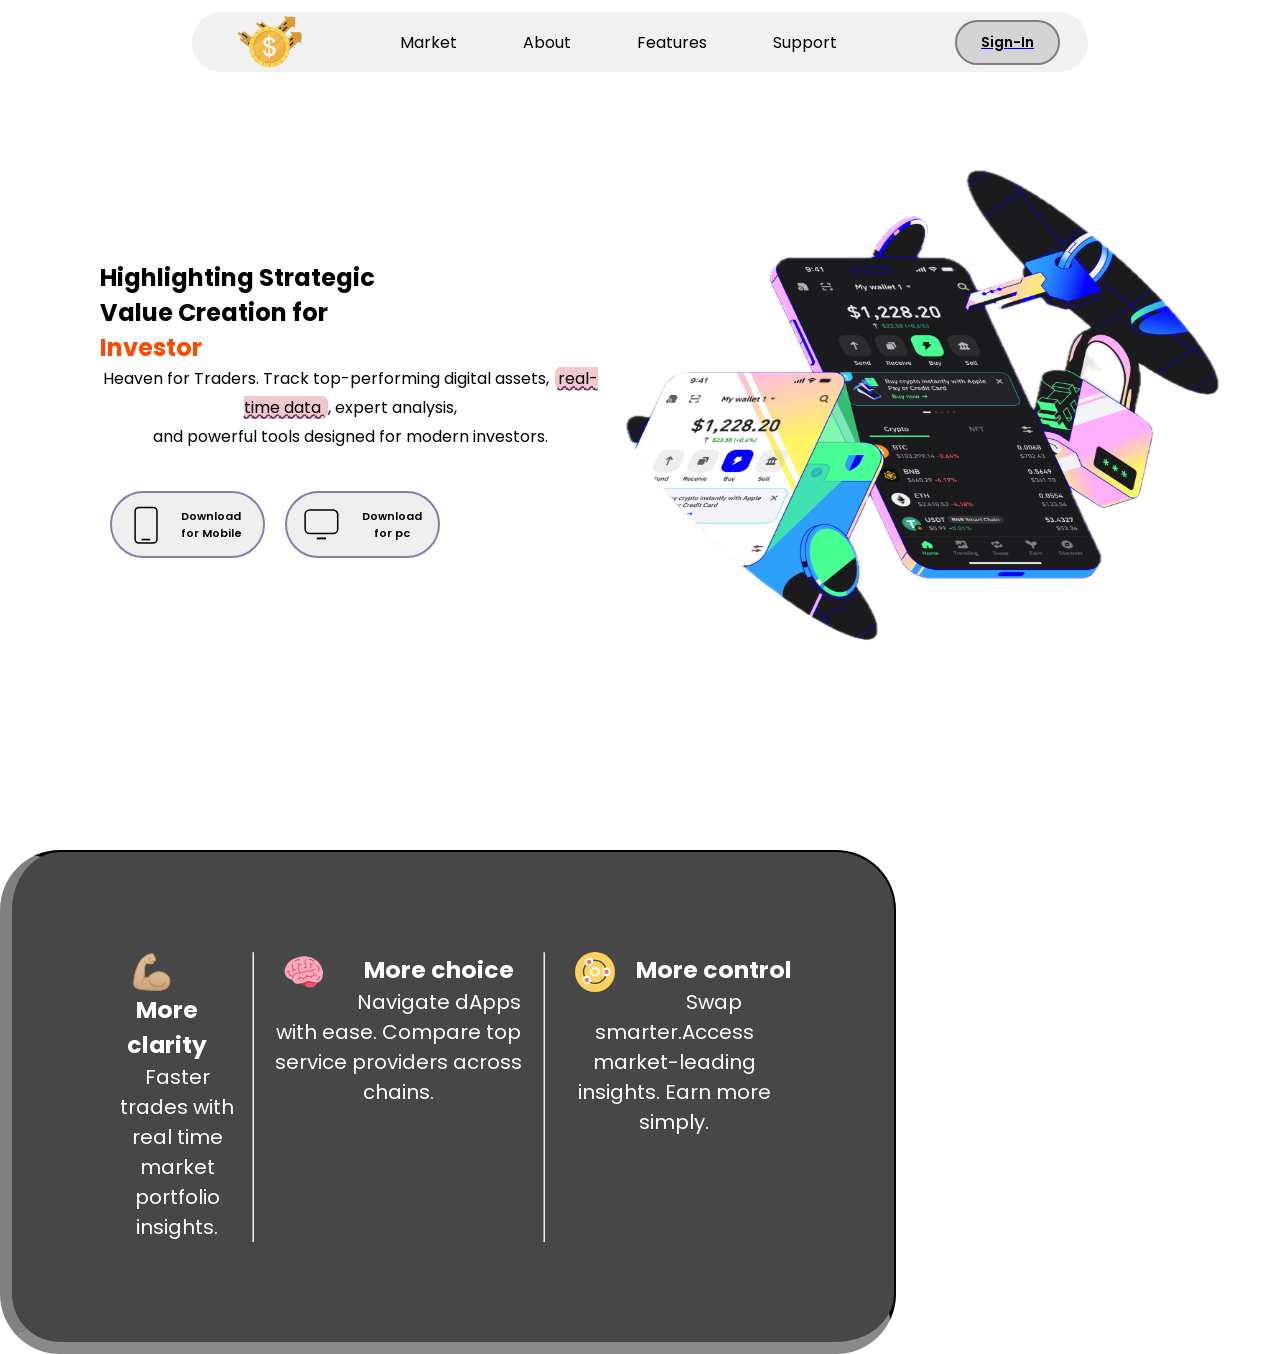
==== commit 1abd35b4: "stuck" ====
--- a/index.html
+++ b/index.html
@@ -29,15 +29,16 @@
             <div class="content">
                 <h1>Highlighting Strategic <br> Value Creation for<br> <span class="inves"> Investor</span></h1>
                 <p class="para">Heaven for Traders. Track top-performing digital assets, 
-                    Stay informed with<span class="under"> real-time data </span>, expert analysis, and powerful tools designed for modern investors.</p>
+                    <span class="under"> real-time data </span>, expert analysis,<br> and powerful tools designed for modern investors.
+                </p>
                    
-                    <div class="downloads">
-                        <button><svg width="24" height="38" viewBox="0 0 24 38" fill="none"><rect x="1.11502" y="1.42361" width="21.855" height="35.5365" rx="3.76845" style="stroke:currentcolor" stroke-width="1.50738"></rect><rect x="7.69141" y="32.7539" width="8.49887" height="1.59374" style="fill:currentcolor"></rect></svg>Download<br> for Mobile</button>
-                        <button><svg width="35" height="31" viewBox="0 0 35 31" fill="none"><rect x="33.717" y="1.06033" width="23.4917" height="32.603" rx="4.52214" transform="rotate(90 33.717 1.06033)" style="stroke:currentcolor" stroke-width="1.50738"></rect><rect x="12.8652" y="28.4316" width="9.0943" height="1.91538" style="fill:currentcolor"></rect></svg>Download <br>for pc</button>
-                    </div>
+                <div class="downloads">
+                    <button><svg width="24" height="38" viewBox="0 0 24 38" fill="none"><rect x="1.11502" y="1.42361" width="21.855" height="35.5365" rx="3.76845" style="stroke:currentcolor" stroke-width="1.50738"></rect><rect x="7.69141" y="32.7539" width="8.49887" height="1.59374" style="fill:currentcolor"></rect></svg>Download<br> for Mobile</button>
+                    <button><svg width="35" height="31" viewBox="0 0 35 31" fill="none"><rect x="33.717" y="1.06033" width="23.4917" height="32.603" rx="4.52214" transform="rotate(90 33.717 1.06033)" style="stroke:currentcolor" stroke-width="1.50738"></rect><rect x="12.8652" y="28.4316" width="9.0943" height="1.91538" style="fill:currentcolor"></rect></svg>Download <br>for pc</button>
+                </div>
                     
-                    <img src="img2.png" alt="wait image is uploading" class="jj">
             </div>   
+            <img src="img2.png" alt="wait image is uploading" class="jj">
               
         </main>
         
--- a/style.css
+++ b/style.css
@@ -16,35 +16,27 @@
 }
 nav{
     position:fixed;
-    min-width:80%;
-    transform: translateX(12%);
+    left:50%;
+    width:70%;
+    transform: translateX(-50%);
+    display:flex;
+    justify-content: space-between;
+    align-items: center;
     height:60px;
-    display:flex;
     backdrop-filter: blur(3px) ;/*scroll krte waqt translutent feel hoga*/
     background:rgba(131, 119, 119, 0.1);
-    margin: 12px;
     border-radius: 30px;
-    
-    
-}
-
-.about{
-    display: flex;
-  justify-content: center;
-  align-items: center;
-
-    
-    
-
-}
+    top:12px;
+    
+    
+}
+
 .about a{
-    
-    text-align: center;
+    margin:0 12px;
     text-decoration: none;
     color:black;
-
-    
-    padding:6px 12px;
+    justify-content: space-evenly;
+    padding:8px 19px;
     
     transition: 0.6s;
     
@@ -66,16 +58,18 @@
     text-decoration: none;
     border-radius:50px;
     padding:10px 24px;
-    font-weight:600;
+    right:28px;
     cursor:pointer;
     background-color: transparent;
     font-size: 14px;
+    font-weight:600;
+    
     transition:0.5s;
     overflow: hidden;
     z-index: 1;
     position: relative;
     background-color: rgb(212, 212, 212);
-    border:2px solid rgb(4, 41, 8);
+    border:2px solid rgb(126, 126, 126);
 
 }
  .btn button::before{
@@ -100,10 +94,8 @@
 }
 
 
- .logo{
-    
-    margin-top:-16px;
-
+ .logo{    
+    margin: 30px -100px 0 1px;
     display: flex;
     width:160px;
     height:120px;
@@ -112,26 +104,27 @@
 
 }
 .jj{
-    
-    width:560px;
+    margin-top: -50px;
+    margin-right: -30000px;
+    width: 640px;
+    height: 500px;
     float:right;
-    margin:10px 70px 0 0;
-
+}
+main{
+    display: flex;
+    margin:200px 100px;
 }
 .content{
-    dispjlay: flex;
     flex-direction: column;
-    height:600px;
-    width: 200px;
-    margin:220px auto 90px auto;
-    gap:20px;
-    line-height:1.4;
-    
-    
-
+    margin-top:60px;
+    padding:auto 500px;
+    height: 100px;
+    width: 500px;
+
+}
+.content h1{
 }
 .para{
-
     line-height: 1.8;
 
 }
--- a/style.css
+++ b/style.css
@@ -16,35 +16,27 @@
 }
 nav{
     position:fixed;
-    min-width:80%;
-    transform: translateX(12%);
+    left:50%;
+    width:70%;
+    transform: translateX(-50%);
+    display:flex;
+    justify-content: space-between;
+    align-items: center;
     height:60px;
-    display:flex;
     backdrop-filter: blur(3px) ;/*scroll krte waqt translutent feel hoga*/
     background:rgba(131, 119, 119, 0.1);
-    margin: 12px;
     border-radius: 30px;
-    
-    
-}
-
-.about{
-    display: flex;
-  justify-content: center;
-  align-items: center;
-
-    
-    
-
-}
+    top:12px;
+    
+    
+}
+
 .about a{
-    
-    text-align: center;
+    margin:0 12px;
     text-decoration: none;
     color:black;
-
-    
-    padding:6px 12px;
+    justify-content: space-evenly;
+    padding:8px 19px;
     
     transition: 0.6s;
     
@@ -66,16 +58,18 @@
     text-decoration: none;
     border-radius:50px;
     padding:10px 24px;
-    font-weight:600;
+    right:28px;
     cursor:pointer;
     background-color: transparent;
     font-size: 14px;
+    font-weight:600;
+    
     transition:0.5s;
     overflow: hidden;
     z-index: 1;
     position: relative;
     background-color: rgb(212, 212, 212);
-    border:2px solid rgb(4, 41, 8);
+    border:2px solid rgb(126, 126, 126);
 
 }
  .btn button::before{
@@ -100,10 +94,8 @@
 }
 
 
- .logo{
-    
-    margin-top:-16px;
-
+ .logo{    
+    margin: 30px -100px 0 1px;
     display: flex;
     width:160px;
     height:120px;
@@ -112,26 +104,27 @@
 
 }
 .jj{
-    
-    width:560px;
+    margin-top: -50px;
+    margin-right: -30000px;
+    width: 640px;
+    height: 500px;
     float:right;
-    margin:10px 70px 0 0;
-
+}
+main{
+    display: flex;
+    margin:200px 100px;
 }
 .content{
-    dispjlay: flex;
     flex-direction: column;
-    height:600px;
-    width: 200px;
-    margin:220px auto 90px auto;
-    gap:20px;
-    line-height:1.4;
-    
-    
-
+    margin-top:60px;
+    padding:auto 500px;
+    height: 100px;
+    width: 500px;
+
+}
+.content h1{
 }
 .para{
-
     line-height: 1.8;
 
 }
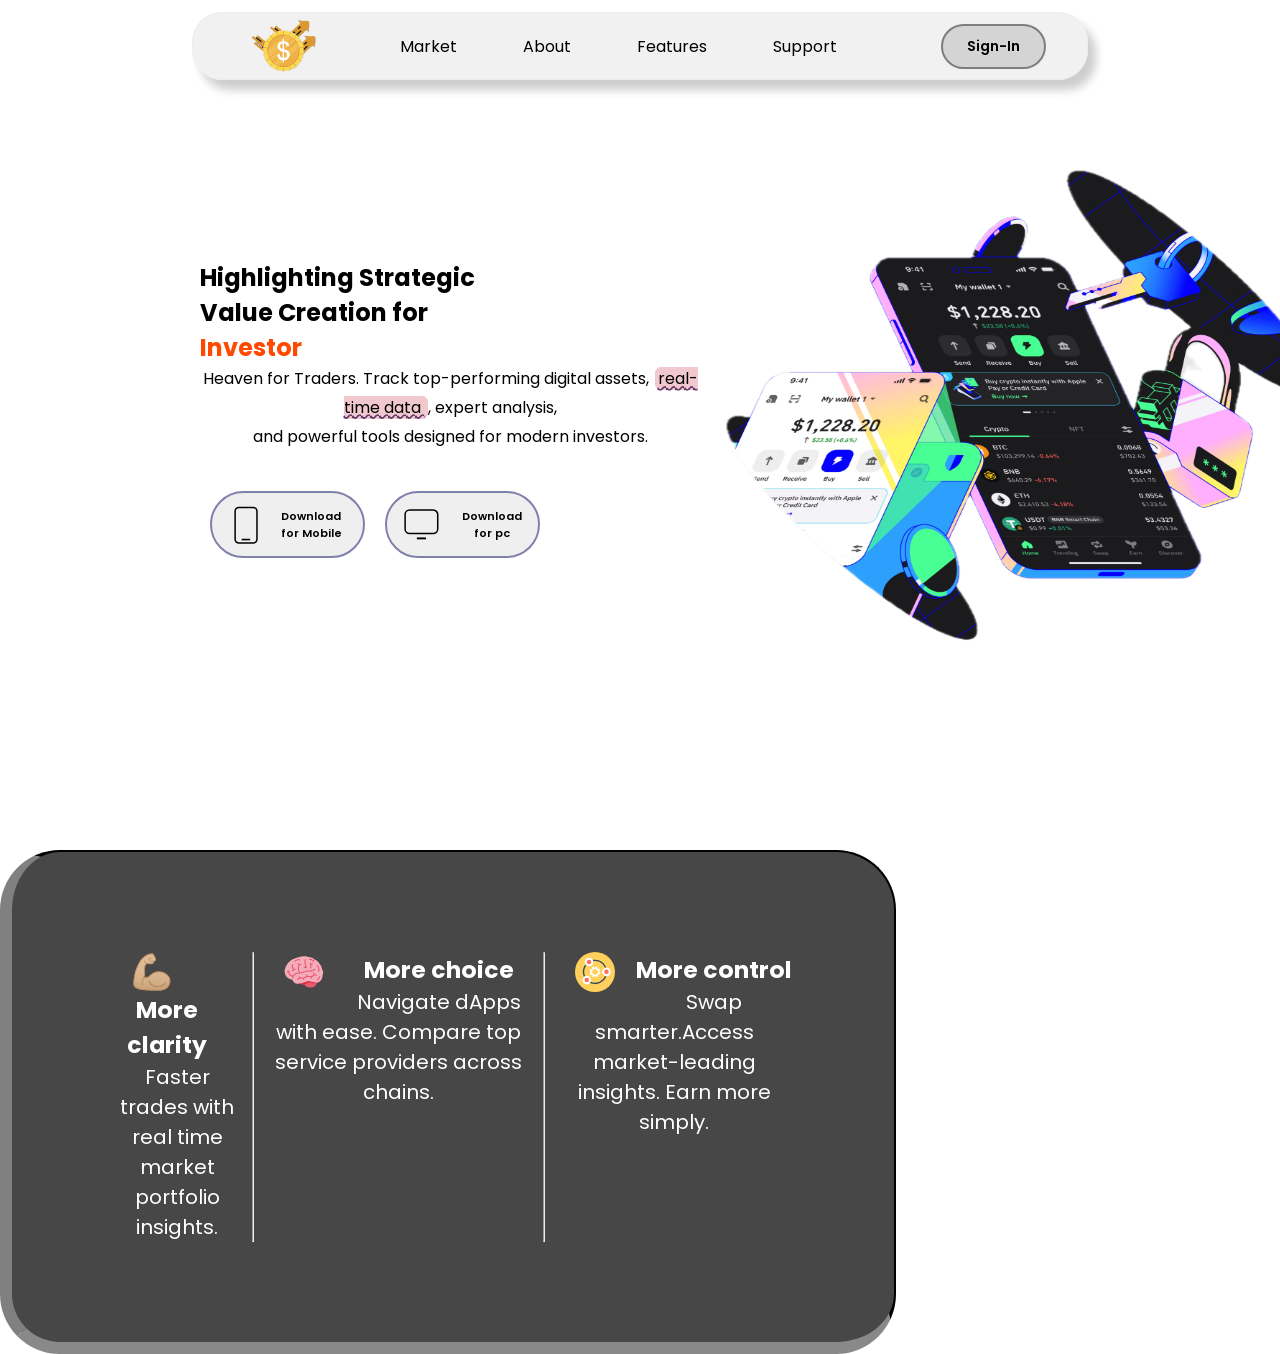
==== commit 6ae3017f: "improvement" ====
--- a/index.html
+++ b/index.html
@@ -14,7 +14,7 @@
     <section class="page 1">
      
         <nav>
-            <img src="img.png" href="" alt="image" class="logo">
+            <img src="images/img.png" href="" alt="image" class="logo">
             <div class="about">
                 <a href="">Market</a>   
                 <!--<a href="">Build</a>  -->
@@ -27,7 +27,7 @@
         </nav>
         <main>
             <div class="content">
-                <h1>Highlighting Strategic <br> Value Creation for<br> <span class="inves"> Investor</span></h1>
+                <h1>Highlighting Strategic <br> Value Creation for <span class="inves"><br> Investor</span></h1>
                 <p class="para">Heaven for Traders. Track top-performing digital assets, 
                     <span class="under"> real-time data </span>, expert analysis,<br> and powerful tools designed for modern investors.
                 </p>
@@ -38,28 +38,28 @@
                 </div>
                     
             </div>   
-            <img src="img2.png" alt="wait image is uploading" class="jj">
+            <img src="images/img2.png" alt="wait image is uploading" class="jj">
               
         </main>
         
             <div class="motive" id="about">
                 <div class="01" >
                     <div class="head">
-                        <img src="power.svg" class="pic" id="first">
+                        <img src="images/power.svg" class="pic" id="first">
                         <h3>More clarity</h3>
                     </div>
                     <p>Faster trades with real time market <br> portfolio insights.</p>
                 </div>
                 <hr>
                 <div class="02">
-                    <img src="clarity.svg" class="pic" id="sec">
+                    <img src="images/clarity.svg" class="pic" id="sec">
                 <h3> More choice</h3>
                 <p>Navigate dApps with ease. Compare top service providers across chains.</p>
 
                 </div>
                 <hr>
                 <div class="03">
-                    <img src="options.svg" class="pic" id="third">
+                    <img src="images/options.svg" class="pic" id="third">
                     <h3>More control</h3>
                     <p>Swap smarter.Access market-leading insights. Earn more simply.</p>
                 </div>
--- a/style.css
+++ b/style.css
@@ -27,6 +27,9 @@
     background:rgba(131, 119, 119, 0.1);
     border-radius: 30px;
     top:12px;
+    padding:33px 13px;
+    border:1px solid rgba(237, 237, 237, 0.9);
+    box-shadow: 8px 10px 10px rgba(0, 0, 0, 0.2);
     
     
 }
@@ -51,7 +54,9 @@
     
     
 }
-
+.btn{
+    text-decoration: none;
+}
 
  .btn button {
     display: flex;
@@ -64,7 +69,7 @@
     font-size: 14px;
     font-weight:600;
     
-    transition:0.5s;
+    transition:0.6s;
     overflow: hidden;
     z-index: 1;
     position: relative;
@@ -81,7 +86,7 @@
     width: 0;
     top:0;
     left:0; 
-    transition: 0.5s ;
+    transition: 0.7s ;
 
 
 }
@@ -112,7 +117,8 @@
 }
 main{
     display: flex;
-    margin:200px 100px;
+    margin:200px ;
+    
 }
 .content{
     flex-direction: column;
@@ -122,8 +128,7 @@
     width: 500px;
 
 }
-.content h1{
-}
+
 .para{
     line-height: 1.8;
 
--- a/style.css
+++ b/style.css
@@ -27,6 +27,9 @@
     background:rgba(131, 119, 119, 0.1);
     border-radius: 30px;
     top:12px;
+    padding:33px 13px;
+    border:1px solid rgba(237, 237, 237, 0.9);
+    box-shadow: 8px 10px 10px rgba(0, 0, 0, 0.2);
     
     
 }
@@ -51,7 +54,9 @@
     
     
 }
-
+.btn{
+    text-decoration: none;
+}
 
  .btn button {
     display: flex;
@@ -64,7 +69,7 @@
     font-size: 14px;
     font-weight:600;
     
-    transition:0.5s;
+    transition:0.6s;
     overflow: hidden;
     z-index: 1;
     position: relative;
@@ -81,7 +86,7 @@
     width: 0;
     top:0;
     left:0; 
-    transition: 0.5s ;
+    transition: 0.7s ;
 
 
 }
@@ -112,7 +117,8 @@
 }
 main{
     display: flex;
-    margin:200px 100px;
+    margin:200px ;
+    
 }
 .content{
     flex-direction: column;
@@ -122,8 +128,7 @@
     width: 500px;
 
 }
-.content h1{
-}
+
 .para{
     line-height: 1.8;
 
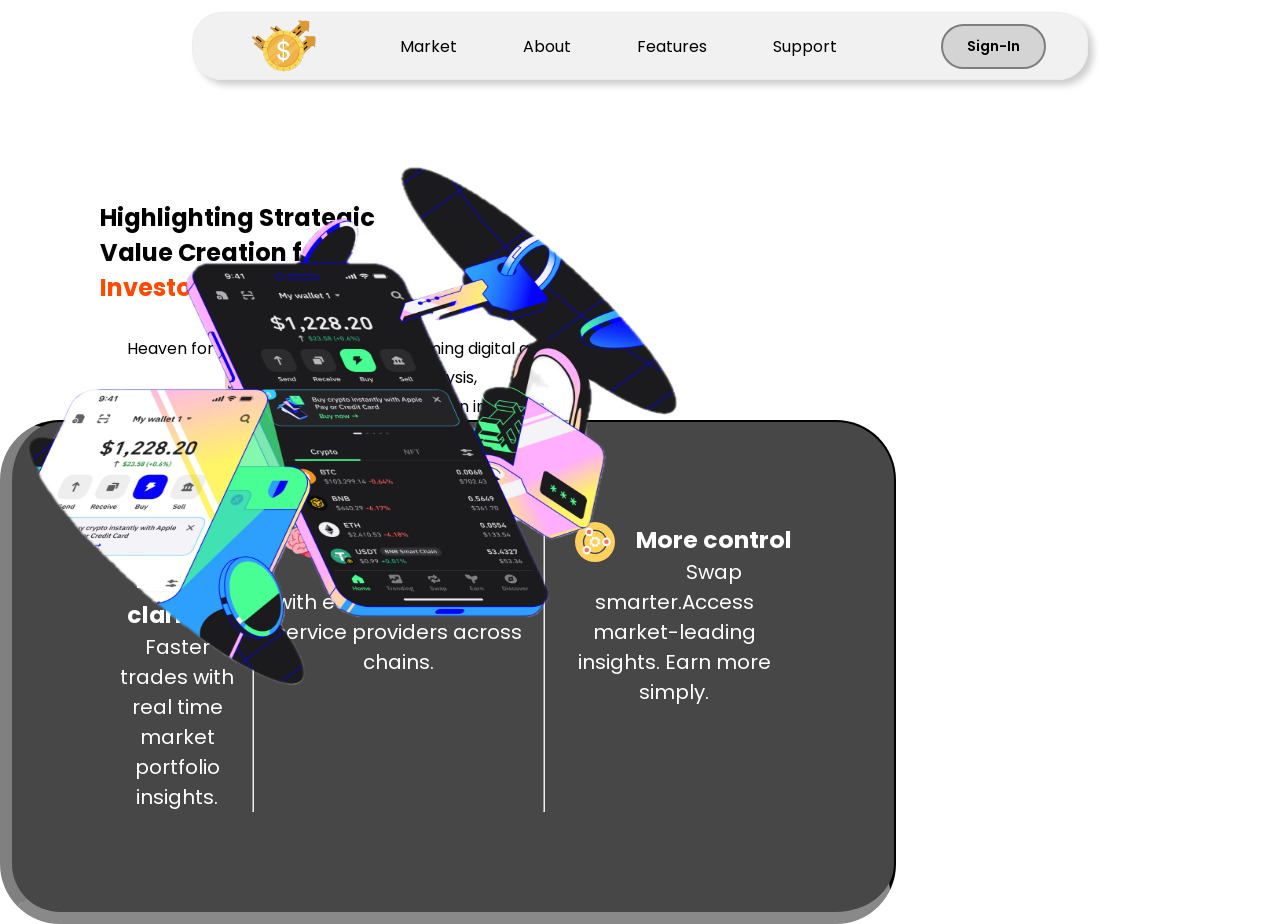
==== commit 6bd4a399: "final" ====
--- a/index.html
+++ b/index.html
@@ -27,16 +27,17 @@
         </nav>
         <main>
             <div class="content">
-                <h1>Highlighting Strategic <br> Value Creation for <span class="inves"><br> Investor</span></h1>
-                <p class="para">Heaven for Traders. Track top-performing digital assets, 
-                    <span class="under"> real-time data </span>, expert analysis,<br> and powerful tools designed for modern investors.
-                </p>
-                   
-                <div class="downloads">
-                    <button><svg width="24" height="38" viewBox="0 0 24 38" fill="none"><rect x="1.11502" y="1.42361" width="21.855" height="35.5365" rx="3.76845" style="stroke:currentcolor" stroke-width="1.50738"></rect><rect x="7.69141" y="32.7539" width="8.49887" height="1.59374" style="fill:currentcolor"></rect></svg>Download<br> for Mobile</button>
-                    <button><svg width="35" height="31" viewBox="0 0 35 31" fill="none"><rect x="33.717" y="1.06033" width="23.4917" height="32.603" rx="4.52214" transform="rotate(90 33.717 1.06033)" style="stroke:currentcolor" stroke-width="1.50738"></rect><rect x="12.8652" y="28.4316" width="9.0943" height="1.91538" style="fill:currentcolor"></rect></svg>Download <br>for pc</button>
-                </div>
+                <div class="subject">
+                    <h1>Highlighting Strategic <br> Value Creation for <span class="inves"><br> Investor</span></h1>
+                    <p class="para" >Heaven for Traders. Track top-performing digital assets, 
+                        <span class="under"> real-time data </span>, expert analysis,<br> and powerful tools designed for modern investors.
+                    </p>
                     
+                    <div class="downloads">
+                        <button><svg width="24" height="38" viewBox="0 0 24 38" fill="none"><rect x="1.11502" y="1.42361" width="21.855" height="35.5365" rx="3.76845" style="stroke:currentcolor" stroke-width="1.50738"></rect><rect x="7.69141" y="32.7539" width="8.49887" height="1.59374" style="fill:currentcolor"></rect></svg>Download<br> for Mobile</button>
+                        <button><svg width="35" height="31" viewBox="0 0 35 31" fill="none"><rect x="33.717" y="1.06033" width="23.4917" height="32.603" rx="4.52214" transform="rotate(90 33.717 1.06033)" style="stroke:currentcolor" stroke-width="1.50738"></rect><rect x="12.8652" y="28.4316" width="9.0943" height="1.91538" style="fill:currentcolor"></rect></svg>Download <br>for pc</button>
+                    </div>
+                </div>    
             </div>   
             <img src="images/img2.png" alt="wait image is uploading" class="jj">
               
--- a/style.css
+++ b/style.css
@@ -29,7 +29,7 @@
     top:12px;
     padding:33px 13px;
     border:1px solid rgba(237, 237, 237, 0.9);
-    box-shadow: 8px 10px 10px rgba(0, 0, 0, 0.2);
+    box-shadow: 5px 5px 7px rgba(0, 0, 0, 0.2);
     
     
 }
@@ -108,26 +108,28 @@
     
 
 }
+
+.content{
+    margin:200px 10px 100px 100px;
+    height:120px;
+    width: 500px;
+    text-align: left;
+    
+}
+
+.para{
+    margin-top:30px;
+    
+}
 .jj{
-    margin-top: -50px;
-    margin-right: -30000px;
-    width: 640px;
-    height: 500px;
-    float:right;
-}
-main{
-    display: flex;
-    margin:200px ;
-    
-}
-.content{
-    flex-direction: column;
-    margin-top:60px;
-    padding:auto 500px;
-    height: 100px;
-    width: 500px;
-
-}
+    position: fixed;
+    height:550px;
+    width:700px;
+    float: right;
+    margin-right:80px;
+    transform: translateY(-50%);
+}
+
 
 .para{
     line-height: 1.8;
@@ -149,6 +151,7 @@
     border-radius:6px;
     margin-left: 2px;
     padding:0 3px;
+    display:inline-block;
     text-decoration-line: underline;
   text-decoration-style: wavy;
   text-decoration-color: rgb(88, 49, 98);
--- a/style.css
+++ b/style.css
@@ -29,7 +29,7 @@
     top:12px;
     padding:33px 13px;
     border:1px solid rgba(237, 237, 237, 0.9);
-    box-shadow: 8px 10px 10px rgba(0, 0, 0, 0.2);
+    box-shadow: 5px 5px 7px rgba(0, 0, 0, 0.2);
     
     
 }
@@ -108,26 +108,28 @@
     
 
 }
+
+.content{
+    margin:200px 10px 100px 100px;
+    height:120px;
+    width: 500px;
+    text-align: left;
+    
+}
+
+.para{
+    margin-top:30px;
+    
+}
 .jj{
-    margin-top: -50px;
-    margin-right: -30000px;
-    width: 640px;
-    height: 500px;
-    float:right;
-}
-main{
-    display: flex;
-    margin:200px ;
-    
-}
-.content{
-    flex-direction: column;
-    margin-top:60px;
-    padding:auto 500px;
-    height: 100px;
-    width: 500px;
-
-}
+    position: fixed;
+    height:550px;
+    width:700px;
+    float: right;
+    margin-right:80px;
+    transform: translateY(-50%);
+}
+
 
 .para{
     line-height: 1.8;
@@ -149,6 +151,7 @@
     border-radius:6px;
     margin-left: 2px;
     padding:0 3px;
+    display:inline-block;
     text-decoration-line: underline;
   text-decoration-style: wavy;
   text-decoration-color: rgb(88, 49, 98);
